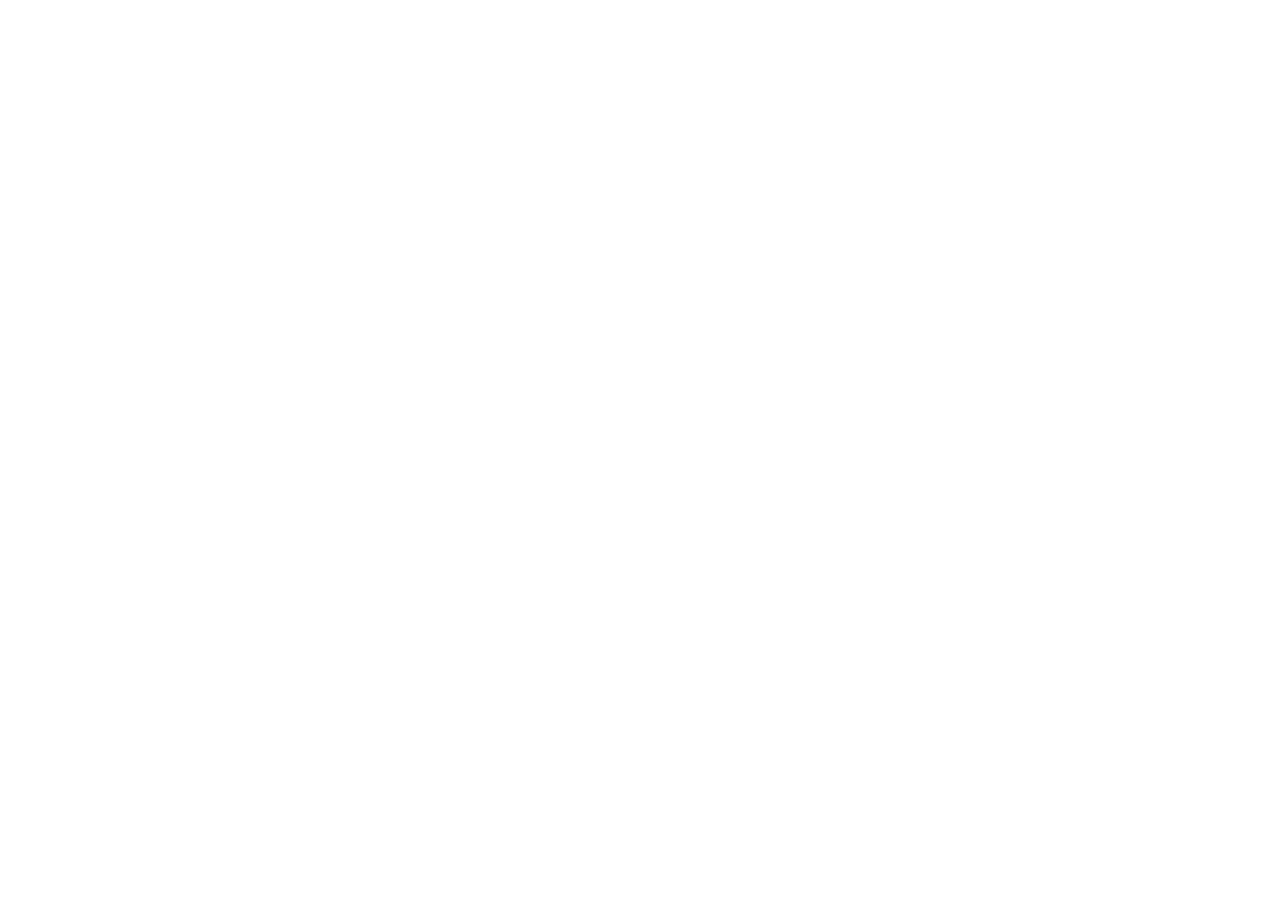
==== login.html @ 5ceb6f79 "init project" ====
<!DOCTYPE html>
<html lang="en">

<head>
    <meta charset="UTF-8">
    <meta name="viewport" content="width=device-width, initial-scale=1.0">
    <title>Document</title>
</head>

<body>

</body>

</html>
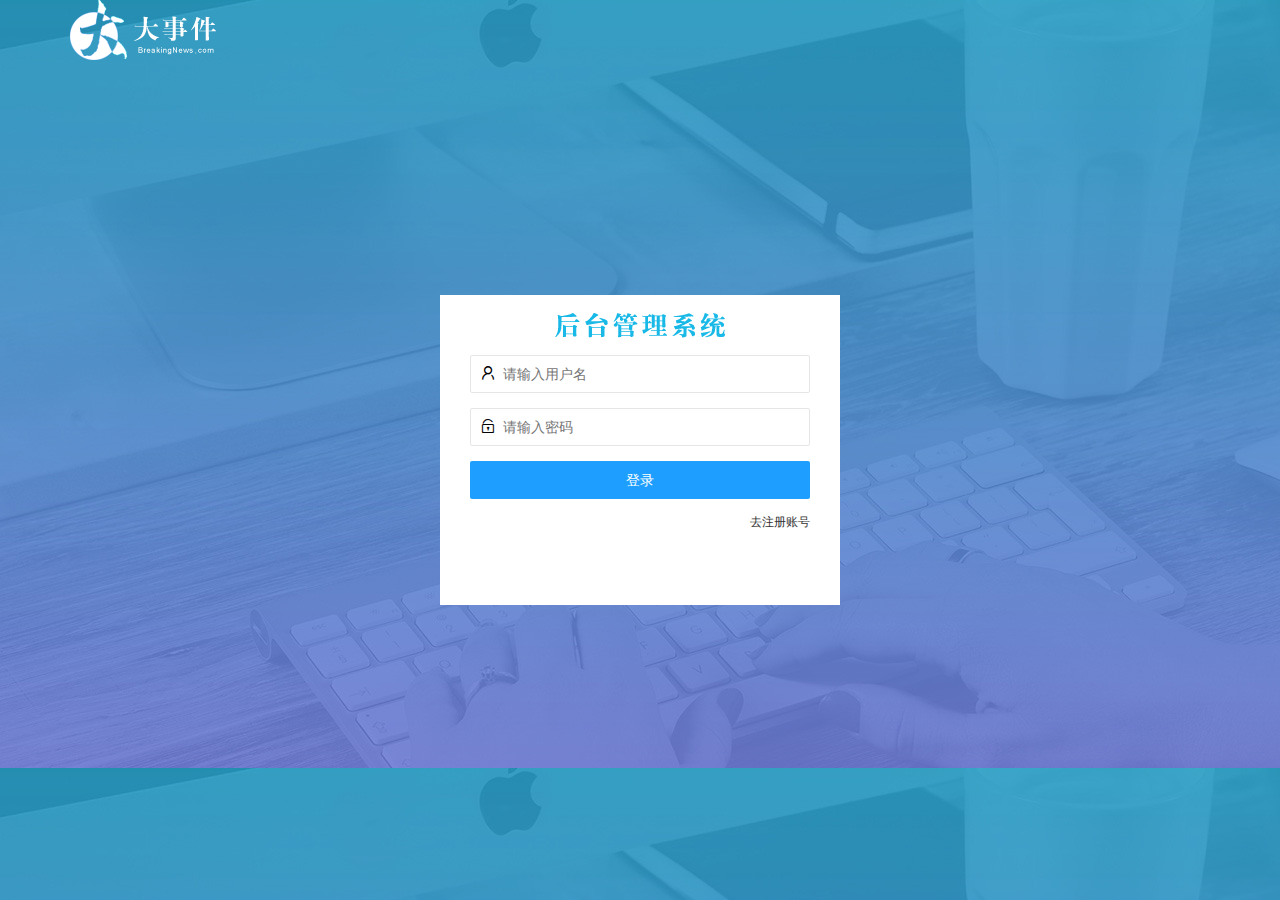
==== commit b995222f: "注册功能完成" ====
--- a/login.html
+++ b/login.html
@@ -4,11 +4,83 @@
 <head>
     <meta charset="UTF-8">
     <meta name="viewport" content="width=device-width, initial-scale=1.0">
-    <title>Document</title>
+    <title>大事件登录/注册页面</title>
+    <link rel="stylesheet" href="/assets/lib/layui/css/layui.css">
+    <link rel="stylesheet" href="/assets/css/login.css">
 </head>
 
 <body>
+    <!-- 头部 logo 区域 -->
+    <div class="layui-main">
+        <img src="/assets/images/logo.png" alt="">
+    </div>
 
+    <!-- 登录/注册 区域 -->
+    <div class="loginAndRegBox">
+        <!-- 1.顶部标题 -->
+        <div class="title-box"></div>
+        <!-- 2.登录区域 -->
+        <div class="login-box">
+            <!-- 登录表单 -->
+            <form class="layui-form" action="">
+                <!-- 2.1 用户 -->
+                <div class="layui-form-item">
+                    <i class="layui-icon layui-icon-username"></i>
+                    <input type="text" name="username" required lay-verify="required" placeholder="请输入用户名" autocomplete="off" class="layui-input">
+                </div>
+                <!-- 2.2 密码 -->
+                <div class="layui-form-item">
+                    <i class="layui-icon layui-icon-password"></i>
+                    <input type="text" name="password" required lay-verify="required|pwd" placeholder="请输入密码" autocomplete="off" class="layui-input">
+                </div>
+                <!-- 2.3 登录按钮 -->
+                <div class="layui-form-item">
+                    <!-- lay-submit属性必须存在, button默认type属性就是 submit属性 -->
+                    <button class="layui-btn layui-btn-fluid layui-btn-normal" lay-submit>登录</button>
+                </div>
+                <!-- 2.4 切换链接 -->
+                <div class="layui-form-item links">
+                    <a href="javascript:;" id="link_reg">去注册账号</a>
+                </div>
+            </form>
+        </div>
+        <!-- 3.注册区域 -->
+        <div class="reg-box" style="display: none;">
+            <!-- 注册表单 -->
+            <form class="layui-form" id="form_reg">
+                <!-- 2.1 用户 -->
+                <div class="layui-form-item">
+                    <i class="layui-icon layui-icon-username"></i>
+                    <input type="text" name="username" required lay-verify="required" placeholder="请输入用户名" autocomplete="off" class="layui-input">
+                </div>
+                <!-- 2.2 密码 -->
+                <div class="layui-form-item">
+                    <i class="layui-icon layui-icon-password"></i>
+                    <input type="text" name="password" required lay-verify="required|pwd" placeholder="请输入密码" autocomplete="off" class="layui-input">
+                </div>
+                <!-- 2.3 确认密码 -->
+                <div class="layui-form-item">
+                    <i class="layui-icon layui-icon-password"></i>
+                    <input type="text" name="repassword" required lay-verify="required|pwd|repwd" placeholder="再次确认密码" autocomplete="off" class="layui-input">
+                </div>
+                <!-- 2.4 注册按钮 -->
+                <div class="layui-form-item">
+                    <!-- lay-submit属性必须存在, button默认type属性就是 submit属性 -->
+                    <button class="layui-btn layui-btn-fluid layui-btn-normal" lay-submit>注册</button>
+                </div>
+                <!-- 2.4 切换链接 -->
+                <div class="layui-form-item links">
+                    <a href="javascript:;" id="link_login">去登录账号</a>
+                </div>
+            </form>
+        </div>
+    </div>
+    <!-- 引入layui.all 文件-->
+    <script src="/assets/lib/layui/layui.all.js"></script>
+    <!-- 引入jquery文件 -->
+    <script src="/assets/lib/jquery.js"></script>
+    <!-- 引入自己的js文件 -->
+    <script src="/assets/js/login.js"></script>
 </body>
 
 </html>--- a/assets/lib/layui/css/layui.css
+++ b/assets/lib/layui/css/layui.css
@@ -0,0 +1,2 @@
+/** layui-v2.5.5 MIT License By https://www.layui.com */
+ .layui-inline,img{display:inline-block;vertical-align:middle}h1,h2,h3,h4,h5,h6{font-weight:400}.layui-edge,.layui-header,.layui-inline,.layui-main{position:relative}.layui-body,.layui-edge,.layui-elip{overflow:hidden}.layui-btn,.layui-edge,.layui-inline,img{vertical-align:middle}.layui-btn,.layui-disabled,.layui-icon,.layui-unselect{-moz-user-select:none;-webkit-user-select:none;-ms-user-select:none}.layui-elip,.layui-form-checkbox span,.layui-form-pane .layui-form-label{text-overflow:ellipsis;white-space:nowrap}.layui-breadcrumb,.layui-tree-btnGroup{visibility:hidden}blockquote,body,button,dd,div,dl,dt,form,h1,h2,h3,h4,h5,h6,input,li,ol,p,pre,td,textarea,th,ul{margin:0;padding:0;-webkit-tap-highlight-color:rgba(0,0,0,0)}a:active,a:hover{outline:0}img{border:none}li{list-style:none}table{border-collapse:collapse;border-spacing:0}h4,h5,h6{font-size:100%}button,input,optgroup,option,select,textarea{font-family:inherit;font-size:inherit;font-style:inherit;font-weight:inherit;outline:0}pre{white-space:pre-wrap;white-space:-moz-pre-wrap;white-space:-pre-wrap;white-space:-o-pre-wrap;word-wrap:break-word}body{line-height:24px;font:14px Helvetica Neue,Helvetica,PingFang SC,Tahoma,Arial,sans-serif}hr{height:1px;margin:10px 0;border:0;clear:both}a{color:#333;text-decoration:none}a:hover{color:#777}a cite{font-style:normal;*cursor:pointer}.layui-border-box,.layui-border-box *{box-sizing:border-box}.layui-box,.layui-box *{box-sizing:content-box}.layui-clear{clear:both;*zoom:1}.layui-clear:after{content:'\20';clear:both;*zoom:1;display:block;height:0}.layui-inline{*display:inline;*zoom:1}.layui-edge{display:inline-block;width:0;height:0;border-width:6px;border-style:dashed;border-color:transparent}.layui-edge-top{top:-4px;border-bottom-color:#999;border-bottom-style:solid}.layui-edge-right{border-left-color:#999;border-left-style:solid}.layui-edge-bottom{top:2px;border-top-color:#999;border-top-style:solid}.layui-edge-left{border-right-color:#999;border-right-style:solid}.layui-disabled,.layui-disabled:hover{color:#d2d2d2!important;cursor:not-allowed!important}.layui-circle{border-radius:100%}.layui-show{display:block!important}.layui-hide{display:none!important}@font-face{font-family:layui-icon;src:url(../font/iconfont.eot?v=250);src:url(../font/iconfont.eot?v=250#iefix) format('embedded-opentype'),url(../font/iconfont.woff2?v=250) format('woff2'),url(../font/iconfont.woff?v=250) format('woff'),url(../font/iconfont.ttf?v=250) format('truetype'),url(../font/iconfont.svg?v=250#layui-icon) format('svg')}.layui-icon{font-family:layui-icon!important;font-size:16px;font-style:normal;-webkit-font-smoothing:antialiased;-moz-osx-font-smoothing:grayscale}.layui-icon-reply-fill:before{content:"\e611"}.layui-icon-set-fill:before{content:"\e614"}.layui-icon-menu-fill:before{content:"\e60f"}.layui-icon-search:before{content:"\e615"}.layui-icon-share:before{content:"\e641"}.layui-icon-set-sm:before{content:"\e620"}.layui-icon-engine:before{content:"\e628"}.layui-icon-close:before{content:"\1006"}.layui-icon-close-fill:before{content:"\1007"}.layui-icon-chart-screen:before{content:"\e629"}.layui-icon-star:before{content:"\e600"}.layui-icon-circle-dot:before{content:"\e617"}.layui-icon-chat:before{content:"\e606"}.layui-icon-release:before{content:"\e609"}.layui-icon-list:before{content:"\e60a"}.layui-icon-chart:before{content:"\e62c"}.layui-icon-ok-circle:before{content:"\1005"}.layui-icon-layim-theme:before{content:"\e61b"}.layui-icon-table:before{content:"\e62d"}.layui-icon-right:before{content:"\e602"}.layui-icon-left:before{content:"\e603"}.layui-icon-cart-simple:before{content:"\e698"}.layui-icon-face-cry:before{content:"\e69c"}.layui-icon-face-smile:before{content:"\e6af"}.layui-icon-survey:before{content:"\e6b2"}.layui-icon-tree:before{content:"\e62e"}.layui-icon-upload-circle:before{content:"\e62f"}.layui-icon-add-circle:before{content:"\e61f"}.layui-icon-download-circle:before{content:"\e601"}.layui-icon-templeate-1:before{content:"\e630"}.layui-icon-util:before{content:"\e631"}.layui-icon-face-surprised:before{content:"\e664"}.layui-icon-edit:before{content:"\e642"}.layui-icon-speaker:before{content:"\e645"}.layui-icon-down:before{content:"\e61a"}.layui-icon-file:before{content:"\e621"}.layui-icon-layouts:before{content:"\e632"}.layui-icon-rate-half:before{content:"\e6c9"}.layui-icon-add-circle-fine:before{content:"\e608"}.layui-icon-prev-circle:before{content:"\e633"}.layui-icon-read:before{content:"\e705"}.layui-icon-404:before{content:"\e61c"}.layui-icon-carousel:before{content:"\e634"}.layui-icon-help:before{content:"\e607"}.layui-icon-code-circle:before{content:"\e635"}.layui-icon-water:before{content:"\e636"}.layui-icon-username:before{content:"\e66f"}.layui-icon-find-fill:before{content:"\e670"}.layui-icon-about:before{content:"\e60b"}.layui-icon-location:before{content:"\e715"}.layui-icon-up:before{content:"\e619"}.layui-icon-pause:before{content:"\e651"}.layui-icon-date:before{content:"\e637"}.layui-icon-layim-uploadfile:before{content:"\e61d"}.layui-icon-delete:before{content:"\e640"}.layui-icon-play:before{content:"\e652"}.layui-icon-top:before{content:"\e604"}.layui-icon-friends:before{content:"\e612"}.layui-icon-refresh-3:before{content:"\e9aa"}.layui-icon-ok:before{content:"\e605"}.layui-icon-layer:before{content:"\e638"}.layui-icon-face-smile-fine:before{content:"\e60c"}.layui-icon-dollar:before{content:"\e659"}.layui-icon-group:before{content:"\e613"}.layui-icon-layim-download:before{content:"\e61e"}.layui-icon-picture-fine:before{content:"\e60d"}.layui-icon-link:before{content:"\e64c"}.layui-icon-diamond:before{content:"\e735"}.layui-icon-log:before{content:"\e60e"}.layui-icon-rate-solid:before{content:"\e67a"}.layui-icon-fonts-del:before{content:"\e64f"}.layui-icon-unlink:before{content:"\e64d"}.layui-icon-fonts-clear:before{content:"\e639"}.layui-icon-triangle-r:before{content:"\e623"}.layui-icon-circle:before{content:"\e63f"}.layui-icon-radio:before{content:"\e643"}.layui-icon-align-center:before{content:"\e647"}.layui-icon-align-right:before{content:"\e648"}.layui-icon-align-left:before{content:"\e649"}.layui-icon-loading-1:before{content:"\e63e"}.layui-icon-return:before{content:"\e65c"}.layui-icon-fonts-strong:before{content:"\e62b"}.layui-icon-upload:before{content:"\e67c"}.layui-icon-dialogue:before{content:"\e63a"}.layui-icon-video:before{content:"\e6ed"}.layui-icon-headset:before{content:"\e6fc"}.layui-icon-cellphone-fine:before{content:"\e63b"}.layui-icon-add-1:before{content:"\e654"}.layui-icon-face-smile-b:before{content:"\e650"}.layui-icon-fonts-html:before{content:"\e64b"}.layui-icon-form:before{content:"\e63c"}.layui-icon-cart:before{content:"\e657"}.layui-icon-camera-fill:before{content:"\e65d"}.layui-icon-tabs:before{content:"\e62a"}.layui-icon-fonts-code:before{content:"\e64e"}.layui-icon-fire:before{content:"\e756"}.layui-icon-set:before{content:"\e716"}.layui-icon-fonts-u:before{content:"\e646"}.layui-icon-triangle-d:before{content:"\e625"}.layui-icon-tips:before{content:"\e702"}.layui-icon-picture:before{content:"\e64a"}.layui-icon-more-vertical:before{content:"\e671"}.layui-icon-flag:before{content:"\e66c"}.layui-icon-loading:before{content:"\e63d"}.layui-icon-fonts-i:before{content:"\e644"}.layui-icon-refresh-1:before{content:"\e666"}.layui-icon-rmb:before{content:"\e65e"}.layui-icon-home:before{content:"\e68e"}.layui-icon-user:before{content:"\e770"}.layui-icon-notice:before{content:"\e667"}.layui-icon-login-weibo:before{content:"\e675"}.layui-icon-voice:before{content:"\e688"}.layui-icon-upload-drag:before{content:"\e681"}.layui-icon-login-qq:before{content:"\e676"}.layui-icon-snowflake:before{content:"\e6b1"}.layui-icon-file-b:before{content:"\e655"}.layui-icon-template:before{content:"\e663"}.layui-icon-auz:before{content:"\e672"}.layui-icon-console:before{content:"\e665"}.layui-icon-app:before{content:"\e653"}.layui-icon-prev:before{content:"\e65a"}.layui-icon-website:before{content:"\e7ae"}.layui-icon-next:before{content:"\e65b"}.layui-icon-component:before{content:"\e857"}.layui-icon-more:before{content:"\e65f"}.layui-icon-login-wechat:before{content:"\e677"}.layui-icon-shrink-right:before{content:"\e668"}.layui-icon-spread-left:before{content:"\e66b"}.layui-icon-camera:before{content:"\e660"}.layui-icon-note:before{content:"\e66e"}.layui-icon-refresh:before{content:"\e669"}.layui-icon-female:before{content:"\e661"}.layui-icon-male:before{content:"\e662"}.layui-icon-password:before{content:"\e673"}.layui-icon-senior:before{content:"\e674"}.layui-icon-theme:before{content:"\e66a"}.layui-icon-tread:before{content:"\e6c5"}.layui-icon-praise:before{content:"\e6c6"}.layui-icon-star-fill:before{content:"\e658"}.layui-icon-rate:before{content:"\e67b"}.layui-icon-template-1:before{content:"\e656"}.layui-icon-vercode:before{content:"\e679"}.layui-icon-cellphone:before{content:"\e678"}.layui-icon-screen-full:before{content:"\e622"}.layui-icon-screen-restore:before{content:"\e758"}.layui-icon-cols:before{content:"\e610"}.layui-icon-export:before{content:"\e67d"}.layui-icon-print:before{content:"\e66d"}.layui-icon-slider:before{content:"\e714"}.layui-icon-addition:before{content:"\e624"}.layui-icon-subtraction:before{content:"\e67e"}.layui-icon-service:before{content:"\e626"}.layui-icon-transfer:before{content:"\e691"}.layui-main{width:1140px;margin:0 auto}.layui-header{z-index:1000;height:60px}.layui-header a:hover{transition:all .5s;-webkit-transition:all .5s}.layui-side{position:fixed;left:0;top:0;bottom:0;z-index:999;width:200px;overflow-x:hidden}.layui-side-scroll{position:relative;width:220px;height:100%;overflow-x:hidden}.layui-body{position:absolute;left:200px;right:0;top:0;bottom:0;z-index:998;width:auto;overflow-y:auto;box-sizing:border-box}.layui-layout-body{overflow:hidden}.layui-layout-admin .layui-header{background-color:#23262E}.layui-layout-admin .layui-side{top:60px;width:200px;overflow-x:hidden}.layui-layout-admin .layui-body{position:fixed;top:60px;bottom:44px}.layui-layout-admin .layui-main{width:auto;margin:0 15px}.layui-layout-admin .layui-footer{position:fixed;left:200px;right:0;bottom:0;height:44px;line-height:44px;padding:0 15px;background-color:#eee}.layui-layout-admin .layui-logo{position:absolute;left:0;top:0;width:200px;height:100%;line-height:60px;text-align:center;color:#009688;font-size:16px}.layui-layout-admin .layui-header .layui-nav{background:0 0}.layui-layout-left{position:absolute!important;left:200px;top:0}.layui-layout-right{position:absolute!important;right:0;top:0}.layui-container{position:relative;margin:0 auto;padding:0 15px;box-sizing:border-box}.layui-fluid{position:relative;margin:0 auto;padding:0 15px}.layui-row:after,.layui-row:before{content:'';display:block;clear:both}.layui-col-lg1,.layui-col-lg10,.layui-col-lg11,.layui-col-lg12,.layui-col-lg2,.layui-col-lg3,.layui-col-lg4,.layui-col-lg5,.layui-col-lg6,.layui-col-lg7,.layui-col-lg8,.layui-col-lg9,.layui-col-md1,.layui-col-md10,.layui-col-md11,.layui-col-md12,.layui-col-md2,.layui-col-md3,.layui-col-md4,.layui-col-md5,.layui-col-md6,.layui-col-md7,.layui-col-md8,.layui-col-md9,.layui-col-sm1,.layui-col-sm10,.layui-col-sm11,.layui-col-sm12,.layui-col-sm2,.layui-col-sm3,.layui-col-sm4,.layui-col-sm5,.layui-col-sm6,.layui-col-sm7,.layui-col-sm8,.layui-col-sm9,.layui-col-xs1,.layui-col-xs10,.layui-col-xs11,.layui-col-xs12,.layui-col-xs2,.layui-col-xs3,.layui-col-xs4,.layui-col-xs5,.layui-col-xs6,.layui-col-xs7,.layui-col-xs8,.layui-col-xs9{position:relative;display:block;box-sizing:border-box}.layui-col-xs1,.layui-col-xs10,.layui-col-xs11,.layui-col-xs12,.layui-col-xs2,.layui-col-xs3,.layui-col-xs4,.layui-col-xs5,.layui-col-xs6,.layui-col-xs7,.layui-col-xs8,.layui-col-xs9{float:left}.layui-col-xs1{width:8.33333333%}.layui-col-xs2{width:16.66666667%}.layui-col-xs3{width:25%}.layui-col-xs4{width:33.33333333%}.layui-col-xs5{width:41.66666667%}.layui-col-xs6{width:50%}.layui-col-xs7{width:58.33333333%}.layui-col-xs8{width:66.66666667%}.layui-col-xs9{width:75%}.layui-col-xs10{width:83.33333333%}.layui-col-xs11{width:91.66666667%}.layui-col-xs12{width:100%}.layui-col-xs-offset1{margin-left:8.33333333%}.layui-col-xs-offset2{margin-left:16.66666667%}.layui-col-xs-offset3{margin-left:25%}.layui-col-xs-offset4{margin-left:33.33333333%}.layui-col-xs-offset5{margin-left:41.66666667%}.layui-col-xs-offset6{margin-left:50%}.layui-col-xs-offset7{margin-left:58.33333333%}.layui-col-xs-offset8{margin-left:66.66666667%}.layui-col-xs-offset9{margin-left:75%}.layui-col-xs-offset10{margin-left:83.33333333%}.layui-col-xs-offset11{margin-left:91.66666667%}.layui-col-xs-offset12{margin-left:100%}@media screen and (max-width:768px){.layui-hide-xs{display:none!important}.layui-show-xs-block{display:block!important}.layui-show-xs-inline{display:inline!important}.layui-show-xs-inline-block{display:inline-block!important}}@media screen and (min-width:768px){.layui-container{width:750px}.layui-hide-sm{display:none!important}.layui-show-sm-block{display:block!important}.layui-show-sm-inline{display:inline!important}.layui-show-sm-inline-block{display:inline-block!important}.layui-col-sm1,.layui-col-sm10,.layui-col-sm11,.layui-col-sm12,.layui-col-sm2,.layui-col-sm3,.layui-col-sm4,.layui-col-sm5,.layui-col-sm6,.layui-col-sm7,.layui-col-sm8,.layui-col-sm9{float:left}.layui-col-sm1{width:8.33333333%}.layui-col-sm2{width:16.66666667%}.layui-col-sm3{width:25%}.layui-col-sm4{width:33.33333333%}.layui-col-sm5{width:41.66666667%}.layui-col-sm6{width:50%}.layui-col-sm7{width:58.33333333%}.layui-col-sm8{width:66.66666667%}.layui-col-sm9{width:75%}.layui-col-sm10{width:83.33333333%}.layui-col-sm11{width:91.66666667%}.layui-col-sm12{width:100%}.layui-col-sm-offset1{margin-left:8.33333333%}.layui-col-sm-offset2{margin-left:16.66666667%}.layui-col-sm-offset3{margin-left:25%}.layui-col-sm-offset4{margin-left:33.33333333%}.layui-col-sm-offset5{margin-left:41.66666667%}.layui-col-sm-offset6{margin-left:50%}.layui-col-sm-offset7{margin-left:58.33333333%}.layui-col-sm-offset8{margin-left:66.66666667%}.layui-col-sm-offset9{margin-left:75%}.layui-col-sm-offset10{margin-left:83.33333333%}.layui-col-sm-offset11{margin-left:91.66666667%}.layui-col-sm-offset12{margin-left:100%}}@media screen and (min-width:992px){.layui-container{width:970px}.layui-hide-md{display:none!important}.layui-show-md-block{display:block!important}.layui-show-md-inline{display:inline!important}.layui-show-md-inline-block{display:inline-block!important}.layui-col-md1,.layui-col-md10,.layui-col-md11,.layui-col-md12,.layui-col-md2,.layui-col-md3,.layui-col-md4,.layui-col-md5,.layui-col-md6,.layui-col-md7,.layui-col-md8,.layui-col-md9{float:left}.layui-col-md1{width:8.33333333%}.layui-col-md2{width:16.66666667%}.layui-col-md3{width:25%}.layui-col-md4{width:33.33333333%}.layui-col-md5{width:41.66666667%}.layui-col-md6{width:50%}.layui-col-md7{width:58.33333333%}.layui-col-md8{width:66.66666667%}.layui-col-md9{width:75%}.layui-col-md10{width:83.33333333%}.layui-col-md11{width:91.66666667%}.layui-col-md12{width:100%}.layui-col-md-offset1{margin-left:8.33333333%}.layui-col-md-offset2{margin-left:16.66666667%}.layui-col-md-offset3{margin-left:25%}.layui-col-md-offset4{margin-left:33.33333333%}.layui-col-md-offset5{margin-left:41.66666667%}.layui-col-md-offset6{margin-left:50%}.layui-col-md-offset7{margin-left:58.33333333%}.layui-col-md-offset8{margin-left:66.66666667%}.layui-col-md-offset9{margin-left:75%}.layui-col-md-offset10{margin-left:83.33333333%}.layui-col-md-offset11{margin-left:91.66666667%}.layui-col-md-offset12{margin-left:100%}}@media screen and (min-width:1200px){.layui-container{width:1170px}.layui-hide-lg{display:none!important}.layui-show-lg-block{display:block!important}.layui-show-lg-inline{display:inline!important}.layui-show-lg-inline-block{display:inline-block!important}.layui-col-lg1,.layui-col-lg10,.layui-col-lg11,.layui-col-lg12,.layui-col-lg2,.layui-col-lg3,.layui-col-lg4,.layui-col-lg5,.layui-col-lg6,.layui-col-lg7,.layui-col-lg8,.layui-col-lg9{float:left}.layui-col-lg1{width:8.33333333%}.layui-col-lg2{width:16.66666667%}.layui-col-lg3{width:25%}.layui-col-lg4{width:33.33333333%}.layui-col-lg5{width:41.66666667%}.layui-col-lg6{width:50%}.layui-col-lg7{width:58.33333333%}.layui-col-lg8{width:66.66666667%}.layui-col-lg9{width:75%}.layui-col-lg10{width:83.33333333%}.layui-col-lg11{width:91.66666667%}.layui-col-lg12{width:100%}.layui-col-lg-offset1{margin-left:8.33333333%}.layui-col-lg-offset2{margin-left:16.66666667%}.layui-col-lg-offset3{margin-left:25%}.layui-col-lg-offset4{margin-left:33.33333333%}.layui-col-lg-offset5{margin-left:41.66666667%}.layui-col-lg-offset6{margin-left:50%}.layui-col-lg-offset7{margin-left:58.33333333%}.layui-col-lg-offset8{margin-left:66.66666667%}.layui-col-lg-offset9{margin-left:75%}.layui-col-lg-offset10{margin-left:83.33333333%}.layui-col-lg-offset11{margin-left:91.66666667%}.layui-col-lg-offset12{margin-left:100%}}.layui-col-space1{margin:-.5px}.layui-col-space1>*{padding:.5px}.layui-col-space3{margin:-1.5px}.layui-col-space3>*{padding:1.5px}.layui-col-space5{margin:-2.5px}.layui-col-space5>*{padding:2.5px}.layui-col-space8{margin:-3.5px}.layui-col-space8>*{padding:3.5px}.layui-col-space10{margin:-5px}.layui-col-space10>*{padding:5px}.layui-col-space12{margin:-6px}.layui-col-space12>*{padding:6px}.layui-col-space15{margin:-7.5px}.layui-col-space15>*{padding:7.5px}.layui-col-space18{margin:-9px}.layui-col-space18>*{padding:9px}.layui-col-space20{margin:-10px}.layui-col-space20>*{padding:10px}.layui-col-space22{margin:-11px}.layui-col-space22>*{padding:11px}.layui-col-space25{margin:-12.5px}.layui-col-space25>*{padding:12.5px}.layui-col-space30{margin:-15px}.layui-col-space30>*{padding:15px}.layui-btn,.layui-input,.layui-select,.layui-textarea,.layui-upload-button{outline:0;-webkit-appearance:none;transition:all .3s;-webkit-transition:all .3s;box-sizing:border-box}.layui-elem-quote{margin-bottom:10px;padding:15px;line-height:22px;border-left:5px solid #009688;border-radius:0 2px 2px 0;background-color:#f2f2f2}.layui-quote-nm{border-style:solid;border-width:1px 1px 1px 5px;background:0 0}.layui-elem-field{margin-bottom:10px;padding:0;border-width:1px;border-style:solid}.layui-elem-field legend{margin-left:20px;padding:0 10px;font-size:20px;font-weight:300}.layui-field-title{margin:10px 0 20px;border-width:1px 0 0}.layui-field-box{padding:10px 15px}.layui-field-title .layui-field-box{padding:10px 0}.layui-progress{position:relative;height:6px;border-radius:20px;background-color:#e2e2e2}.layui-progress-bar{position:absolute;left:0;top:0;width:0;max-width:100%;height:6px;border-radius:20px;text-align:right;background-color:#5FB878;transition:all .3s;-webkit-transition:all .3s}.layui-progress-big,.layui-progress-big .layui-progress-bar{height:18px;line-height:18px}.layui-progress-text{position:relative;top:-20px;line-height:18px;font-size:12px;color:#666}.layui-progress-big .layui-progress-text{position:static;padding:0 10px;color:#fff}.layui-collapse{border-width:1px;border-style:solid;border-radius:2px}.layui-colla-content,.layui-colla-item{border-top-width:1px;border-top-style:solid}.layui-colla-item:first-child{border-top:none}.layui-colla-title{position:relative;height:42px;line-height:42px;padding:0 15px 0 35px;color:#333;background-color:#f2f2f2;cursor:pointer;font-size:14px;overflow:hidden}.layui-colla-content{display:none;padding:10px 15px;line-height:22px;color:#666}.layui-colla-icon{position:absolute;left:15px;top:0;font-size:14px}.layui-card{margin-bottom:15px;border-radius:2px;background-color:#fff;box-shadow:0 1px 2px 0 rgba(0,0,0,.05)}.layui-card:last-child{margin-bottom:0}.layui-card-header{position:relative;height:42px;line-height:42px;padding:0 15px;border-bottom:1px solid #f6f6f6;color:#333;border-radius:2px 2px 0 0;font-size:14px}.layui-bg-black,.layui-bg-blue,.layui-bg-cyan,.layui-bg-green,.layui-bg-orange,.layui-bg-red{color:#fff!important}.layui-card-body{position:relative;padding:10px 15px;line-height:24px}.layui-card-body[pad15]{padding:15px}.layui-card-body[pad20]{padding:20px}.layui-card-body .layui-table{margin:5px 0}.layui-card .layui-tab{margin:0}.layui-panel-window{position:relative;padding:15px;border-radius:0;border-top:5px solid #E6E6E6;background-color:#fff}.layui-auxiliar-moving{position:fixed;left:0;right:0;top:0;bottom:0;width:100%;height:100%;background:0 0;z-index:9999999999}.layui-form-label,.layui-form-mid,.layui-form-select,.layui-input-block,.layui-input-inline,.layui-textarea{position:relative}.layui-bg-red{background-color:#FF5722!important}.layui-bg-orange{background-color:#FFB800!important}.layui-bg-green{background-color:#009688!important}.layui-bg-cyan{background-color:#2F4056!important}.layui-bg-blue{background-color:#1E9FFF!important}.layui-bg-black{background-color:#393D49!important}.layui-bg-gray{background-color:#eee!important;color:#666!important}.layui-badge-rim,.layui-colla-content,.layui-colla-item,.layui-collapse,.layui-elem-field,.layui-form-pane .layui-form-item[pane],.layui-form-pane .layui-form-label,.layui-input,.layui-layedit,.layui-layedit-tool,.layui-quote-nm,.layui-select,.layui-tab-bar,.layui-tab-card,.layui-tab-title,.layui-tab-title .layui-this:after,.layui-textarea{border-color:#e6e6e6}.layui-timeline-item:before,hr{background-color:#e6e6e6}.layui-text{line-height:22px;font-size:14px;color:#666}.layui-text h1,.layui-text h2,.layui-text h3{font-weight:500;color:#333}.layui-text h1{font-size:30px}.layui-text h2{font-size:24px}.layui-text h3{font-size:18px}.layui-text a:not(.layui-btn){color:#01AAED}.layui-text a:not(.layui-btn):hover{text-decoration:underline}.layui-text ul{padding:5px 0 5px 15px}.layui-text ul li{margin-top:5px;list-style-type:disc}.layui-text em,.layui-word-aux{color:#999!important;padding:0 5px!important}.layui-btn{display:inline-block;height:38px;line-height:38px;padding:0 18px;background-color:#009688;color:#fff;white-space:nowrap;text-align:center;font-size:14px;border:none;border-radius:2px;cursor:pointer}.layui-btn:hover{opacity:.8;filter:alpha(opacity=80);color:#fff}.layui-btn:active{opacity:1;filter:alpha(opacity=100)}.layui-btn+.layui-btn{margin-left:10px}.layui-btn-container{font-size:0}.layui-btn-container .layui-btn{margin-right:10px;margin-bottom:10px}.layui-btn-container .layui-btn+.layui-btn{margin-left:0}.layui-table .layui-btn-container .layui-btn{margin-bottom:9px}.layui-btn-radius{border-radius:100px}.layui-btn .layui-icon{margin-right:3px;font-size:18px;vertical-align:bottom;vertical-align:middle\9}.layui-btn-primary{border:1px solid #C9C9C9;background-color:#fff;color:#555}.layui-btn-primary:hover{border-color:#009688;color:#333}.layui-btn-normal{background-color:#1E9FFF}.layui-btn-warm{background-color:#FFB800}.layui-btn-danger{background-color:#FF5722}.layui-btn-checked{background-color:#5FB878}.layui-btn-disabled,.layui-btn-disabled:active,.layui-btn-disabled:hover{border:1px solid #e6e6e6;background-color:#FBFBFB;color:#C9C9C9;cursor:not-allowed;opacity:1}.layui-btn-lg{height:44px;line-height:44px;padding:0 25px;font-size:16px}.layui-btn-sm{height:30px;line-height:30px;padding:0 10px;font-size:12px}.layui-btn-sm i{font-size:16px!important}.layui-btn-xs{height:22px;line-height:22px;padding:0 5px;font-size:12px}.layui-btn-xs i{font-size:14px!important}.layui-btn-group{display:inline-block;vertical-align:middle;font-size:0}.layui-btn-group .layui-btn{margin-left:0!important;margin-right:0!important;border-left:1px solid rgba(255,255,255,.5);border-radius:0}.layui-btn-group .layui-btn-primary{border-left:none}.layui-btn-group .layui-btn-primary:hover{border-color:#C9C9C9;color:#009688}.layui-btn-group .layui-btn:first-child{border-left:none;border-radius:2px 0 0 2px}.layui-btn-group .layui-btn-primary:first-child{border-left:1px solid #c9c9c9}.layui-btn-group .layui-btn:last-child{border-radius:0 2px 2px 0}.layui-btn-group .layui-btn+.layui-btn{margin-left:0}.layui-btn-group+.layui-btn-group{margin-left:10px}.layui-btn-fluid{width:100%}.layui-input,.layui-select,.layui-textarea{height:38px;line-height:1.3;line-height:38px\9;border-width:1px;border-style:solid;background-color:#fff;border-radius:2px}.layui-input::-webkit-input-placeholder,.layui-select::-webkit-input-placeholder,.layui-textarea::-webkit-input-placeholder{line-height:1.3}.layui-input,.layui-textarea{display:block;width:100%;padding-left:10px}.layui-input:hover,.layui-textarea:hover{border-color:#D2D2D2!important}.layui-input:focus,.layui-textarea:focus{border-color:#C9C9C9!important}.layui-textarea{min-height:100px;height:auto;line-height:20px;padding:6px 10px;resize:vertical}.layui-select{padding:0 10px}.layui-form input[type=checkbox],.layui-form input[type=radio],.layui-form select{display:none}.layui-form [lay-ignore]{display:initial}.layui-form-item{margin-bottom:15px;clear:both;*zoom:1}.layui-form-item:after{content:'\20';clear:both;*zoom:1;display:block;height:0}.layui-form-label{float:left;display:block;padding:9px 15px;width:80px;font-weight:400;line-height:20px;text-align:right}.layui-form-label-col{display:block;float:none;padding:9px 0;line-height:20px;text-align:left}.layui-form-item .layui-inline{margin-bottom:5px;margin-right:10px}.layui-input-block{margin-left:110px;min-height:36px}.layui-input-inline{display:inline-block;vertical-align:middle}.layui-form-item .layui-input-inline{float:left;width:190px;margin-right:10px}.layui-form-text .layui-input-inline{width:auto}.layui-form-mid{float:left;display:block;padding:9px 0!important;line-height:20px;margin-right:10px}.layui-form-danger+.layui-form-select .layui-input,.layui-form-danger:focus{border-color:#FF5722!important}.layui-form-select .layui-input{padding-right:30px;cursor:pointer}.layui-form-select .layui-edge{position:absolute;right:10px;top:50%;margin-top:-3px;cursor:pointer;border-width:6px;border-top-color:#c2c2c2;border-top-style:solid;transition:all .3s;-webkit-transition:all .3s}.layui-form-select dl{display:none;position:absolute;left:0;top:42px;padding:5px 0;z-index:899;min-width:100%;border:1px solid #d2d2d2;max-height:300px;overflow-y:auto;background-color:#fff;border-radius:2px;box-shadow:0 2px 4px rgba(0,0,0,.12);box-sizing:border-box}.layui-form-select dl dd,.layui-form-select dl dt{padding:0 10px;line-height:36px;white-space:nowrap;overflow:hidden;text-overflow:ellipsis}.layui-form-select dl dt{font-size:12px;color:#999}.layui-form-select dl dd{cursor:pointer}.layui-form-select dl dd:hover{background-color:#f2f2f2;-webkit-transition:.5s all;transition:.5s all}.layui-form-select .layui-select-group dd{padding-left:20px}.layui-form-select dl dd.layui-select-tips{padding-left:10px!important;color:#999}.layui-form-select dl dd.layui-this{background-color:#5FB878;color:#fff}.layui-form-checkbox,.layui-form-select dl dd.layui-disabled{background-color:#fff}.layui-form-selected dl{display:block}.layui-form-checkbox,.layui-form-checkbox *,.layui-form-switch{display:inline-block;vertical-align:middle}.layui-form-selected .layui-edge{margin-top:-9px;-webkit-transform:rotate(180deg);transform:rotate(180deg);margin-top:-3px\9}:root .layui-form-selected .layui-edge{margin-top:-9px\0/IE9}.layui-form-selectup dl{top:auto;bottom:42px}.layui-select-none{margin:5px 0;text-align:center;color:#999}.layui-select-disabled .layui-disabled{border-color:#eee!important}.layui-select-disabled .layui-edge{border-top-color:#d2d2d2}.layui-form-checkbox{position:relative;height:30px;line-height:30px;margin-right:10px;padding-right:30px;cursor:pointer;font-size:0;-webkit-transition:.1s linear;transition:.1s linear;box-sizing:border-box}.layui-form-checkbox span{padding:0 10px;height:100%;font-size:14px;border-radius:2px 0 0 2px;background-color:#d2d2d2;color:#fff;overflow:hidden}.layui-form-checkbox:hover span{background-color:#c2c2c2}.layui-form-checkbox i{position:absolute;right:0;top:0;width:30px;height:28px;border:1px solid #d2d2d2;border-left:none;border-radius:0 2px 2px 0;color:#fff;font-size:20px;text-align:center}.layui-form-checkbox:hover i{border-color:#c2c2c2;color:#c2c2c2}.layui-form-checked,.layui-form-checked:hover{border-color:#5FB878}.layui-form-checked span,.layui-form-checked:hover span{background-color:#5FB878}.layui-form-checked i,.layui-form-checked:hover i{color:#5FB878}.layui-form-item .layui-form-checkbox{margin-top:4px}.layui-form-checkbox[lay-skin=primary]{height:auto!important;line-height:normal!important;min-width:18px;min-height:18px;border:none!important;margin-right:0;padding-left:28px;padding-right:0;background:0 0}.layui-form-checkbox[lay-skin=primary] span{padding-left:0;padding-right:15px;line-height:18px;background:0 0;color:#666}.layui-form-checkbox[lay-skin=primary] i{right:auto;left:0;width:16px;height:16px;line-height:16px;border:1px solid #d2d2d2;font-size:12px;border-radius:2px;background-color:#fff;-webkit-transition:.1s linear;transition:.1s linear}.layui-form-checkbox[lay-skin=primary]:hover i{border-color:#5FB878;color:#fff}.layui-form-checked[lay-skin=primary] i{border-color:#5FB878!important;background-color:#5FB878;color:#fff}.layui-checkbox-disbaled[lay-skin=primary] span{background:0 0!important;color:#c2c2c2}.layui-checkbox-disbaled[lay-skin=primary]:hover i{border-color:#d2d2d2}.layui-form-item .layui-form-checkbox[lay-skin=primary]{margin-top:10px}.layui-form-switch{position:relative;height:22px;line-height:22px;min-width:35px;padding:0 5px;margin-top:8px;border:1px solid #d2d2d2;border-radius:20px;cursor:pointer;background-color:#fff;-webkit-transition:.1s linear;transition:.1s linear}.layui-form-switch i{position:absolute;left:5px;top:3px;width:16px;height:16px;border-radius:20px;background-color:#d2d2d2;-webkit-transition:.1s linear;transition:.1s linear}.layui-form-switch em{position:relative;top:0;width:25px;margin-left:21px;padding:0!important;text-align:center!important;color:#999!important;font-style:normal!important;font-size:12px}.layui-form-onswitch{border-color:#5FB878;background-color:#5FB878}.layui-checkbox-disbaled,.layui-checkbox-disbaled i{border-color:#e2e2e2!important}.layui-form-onswitch i{left:100%;margin-left:-21px;background-color:#fff}.layui-form-onswitch em{margin-left:5px;margin-right:21px;color:#fff!important}.layui-checkbox-disbaled span{background-color:#e2e2e2!important}.layui-checkbox-disbaled:hover i{color:#fff!important}[lay-radio]{display:none}.layui-form-radio,.layui-form-radio *{display:inline-block;vertical-align:middle}.layui-form-radio{line-height:28px;margin:6px 10px 0 0;padding-right:10px;cursor:pointer;font-size:0}.layui-form-radio *{font-size:14px}.layui-form-radio>i{margin-right:8px;font-size:22px;color:#c2c2c2}.layui-form-radio>i:hover,.layui-form-radioed>i{color:#5FB878}.layui-radio-disbaled>i{color:#e2e2e2!important}.layui-form-pane .layui-form-label{width:110px;padding:8px 15px;height:38px;line-height:20px;border-width:1px;border-style:solid;border-radius:2px 0 0 2px;text-align:center;background-color:#FBFBFB;overflow:hidden;box-sizing:border-box}.layui-form-pane .layui-input-inline{margin-left:-1px}.layui-form-pane .layui-input-block{margin-left:110px;left:-1px}.layui-form-pane .layui-input{border-radius:0 2px 2px 0}.layui-form-pane .layui-form-text .layui-form-label{float:none;width:100%;border-radius:2px;box-sizing:border-box;text-align:left}.layui-form-pane .layui-form-text .layui-input-inline{display:block;margin:0;top:-1px;clear:both}.layui-form-pane .layui-form-text .layui-input-block{margin:0;left:0;top:-1px}.layui-form-pane .layui-form-text .layui-textarea{min-height:100px;border-radius:0 0 2px 2px}.layui-form-pane .layui-form-checkbox{margin:4px 0 4px 10px}.layui-form-pane .layui-form-radio,.layui-form-pane .layui-form-switch{margin-top:6px;margin-left:10px}.layui-form-pane .layui-form-item[pane]{position:relative;border-width:1px;border-style:solid}.layui-form-pane .layui-form-item[pane] .layui-form-label{position:absolute;left:0;top:0;height:100%;border-width:0 1px 0 0}.layui-form-pane .layui-form-item[pane] .layui-input-inline{margin-left:110px}@media screen and (max-width:450px){.layui-form-item .layui-form-label{text-overflow:ellipsis;overflow:hidden;white-space:nowrap}.layui-form-item .layui-inline{display:block;margin-right:0;margin-bottom:20px;clear:both}.layui-form-item .layui-inline:after{content:'\20';clear:both;display:block;height:0}.layui-form-item .layui-input-inline{display:block;float:none;left:-3px;width:auto;margin:0 0 10px 112px}.layui-form-item .layui-input-inline+.layui-form-mid{margin-left:110px;top:-5px;padding:0}.layui-form-item .layui-form-checkbox{margin-right:5px;margin-bottom:5px}}.layui-layedit{border-width:1px;border-style:solid;border-radius:2px}.layui-layedit-tool{padding:3px 5px;border-bottom-width:1px;border-bottom-style:solid;font-size:0}.layedit-tool-fixed{position:fixed;top:0;border-top:1px solid #e2e2e2}.layui-layedit-tool .layedit-tool-mid,.layui-layedit-tool .layui-icon{display:inline-block;vertical-align:middle;text-align:center;font-size:14px}.layui-layedit-tool .layui-icon{position:relative;width:32px;height:30px;line-height:30px;margin:3px 5px;color:#777;cursor:pointer;border-radius:2px}.layui-layedit-tool .layui-icon:hover{color:#393D49}.layui-layedit-tool .layui-icon:active{color:#000}.layui-layedit-tool .layedit-tool-active{background-color:#e2e2e2;color:#000}.layui-layedit-tool .layui-disabled,.layui-layedit-tool .layui-disabled:hover{color:#d2d2d2;cursor:not-allowed}.layui-layedit-tool .layedit-tool-mid{width:1px;height:18px;margin:0 10px;background-color:#d2d2d2}.layedit-tool-html{width:50px!important;font-size:30px!important}.layedit-tool-b,.layedit-tool-code,.layedit-tool-help{font-size:16px!important}.layedit-tool-d,.layedit-tool-face,.layedit-tool-image,.layedit-tool-unlink{font-size:18px!important}.layedit-tool-image input{position:absolute;font-size:0;left:0;top:0;width:100%;height:100%;opacity:.01;filter:Alpha(opacity=1);cursor:pointer}.layui-layedit-iframe iframe{display:block;width:100%}#LAY_layedit_code{overflow:hidden}.layui-laypage{display:inline-block;*display:inline;*zoom:1;vertical-align:middle;margin:10px 0;font-size:0}.layui-laypage>a:first-child,.layui-laypage>a:first-child em{border-radius:2px 0 0 2px}.layui-laypage>a:last-child,.layui-laypage>a:last-child em{border-radius:0 2px 2px 0}.layui-laypage>:first-child{margin-left:0!important}.layui-laypage>:last-child{margin-right:0!important}.layui-laypage a,.layui-laypage button,.layui-laypage input,.layui-laypage select,.layui-laypage span{border:1px solid #e2e2e2}.layui-laypage a,.layui-laypage span{display:inline-block;*display:inline;*zoom:1;vertical-align:middle;padding:0 15px;height:28px;line-height:28px;margin:0 -1px 5px 0;background-color:#fff;color:#333;font-size:12px}.layui-flow-more a *,.layui-laypage input,.layui-table-view select[lay-ignore]{display:inline-block}.layui-laypage a:hover{color:#009688}.layui-laypage em{font-style:normal}.layui-laypage .layui-laypage-spr{color:#999;font-weight:700}.layui-laypage a{text-decoration:none}.layui-laypage .layui-laypage-curr{position:relative}.layui-laypage .layui-laypage-curr em{position:relative;color:#fff}.layui-laypage .layui-laypage-curr .layui-laypage-em{position:absolute;left:-1px;top:-1px;padding:1px;width:100%;height:100%;background-color:#009688}.layui-laypage-em{border-radius:2px}.layui-laypage-next em,.layui-laypage-prev em{font-family:Sim sun;font-size:16px}.layui-laypage .layui-laypage-count,.layui-laypage .layui-laypage-limits,.layui-laypage .layui-laypage-refresh,.layui-laypage .layui-laypage-skip{margin-left:10px;margin-right:10px;padding:0;border:none}.layui-laypage .layui-laypage-limits,.layui-laypage .layui-laypage-refresh{vertical-align:top}.layui-laypage .layui-laypage-refresh i{font-size:18px;cursor:pointer}.layui-laypage select{height:22px;padding:3px;border-radius:2px;cursor:pointer}.layui-laypage .layui-laypage-skip{height:30px;line-height:30px;color:#999}.layui-laypage button,.layui-laypage input{height:30px;line-height:30px;border-radius:2px;vertical-align:top;background-color:#fff;box-sizing:border-box}.layui-laypage input{width:40px;margin:0 10px;padding:0 3px;text-align:center}.layui-laypage input:focus,.layui-laypage select:focus{border-color:#009688!important}.layui-laypage button{margin-left:10px;padding:0 10px;cursor:pointer}.layui-table,.layui-table-view{margin:10px 0}.layui-flow-more{margin:10px 0;text-align:center;color:#999;font-size:14px}.layui-flow-more a{height:32px;line-height:32px}.layui-flow-more a *{vertical-align:top}.layui-flow-more a cite{padding:0 20px;border-radius:3px;background-color:#eee;color:#333;font-style:normal}.layui-flow-more a cite:hover{opacity:.8}.layui-flow-more a i{font-size:30px;color:#737383}.layui-table{width:100%;background-color:#fff;color:#666}.layui-table tr{transition:all .3s;-webkit-transition:all .3s}.layui-table th{text-align:left;font-weight:400}.layui-table tbody tr:hover,.layui-table thead tr,.layui-table-click,.layui-table-header,.layui-table-hover,.layui-table-mend,.layui-table-patch,.layui-table-tool,.layui-table-total,.layui-table-total tr,.layui-table[lay-even] tr:nth-child(even){background-color:#f2f2f2}.layui-table td,.layui-table th,.layui-table-col-set,.layui-table-fixed-r,.layui-table-grid-down,.layui-table-header,.layui-table-page,.layui-table-tips-main,.layui-table-tool,.layui-table-total,.layui-table-view,.layui-table[lay-skin=line],.layui-table[lay-skin=row]{border-width:1px;border-style:solid;border-color:#e6e6e6}.layui-table td,.layui-table th{position:relative;padding:9px 15px;min-height:20px;line-height:20px;font-size:14px}.layui-table[lay-skin=line] td,.layui-table[lay-skin=line] th{border-width:0 0 1px}.layui-table[lay-skin=row] td,.layui-table[lay-skin=row] th{border-width:0 1px 0 0}.layui-table[lay-skin=nob] td,.layui-table[lay-skin=nob] th{border:none}.layui-table img{max-width:100px}.layui-table[lay-size=lg] td,.layui-table[lay-size=lg] th{padding:15px 30px}.layui-table-view .layui-table[lay-size=lg] .layui-table-cell{height:40px;line-height:40px}.layui-table[lay-size=sm] td,.layui-table[lay-size=sm] th{font-size:12px;padding:5px 10px}.layui-table-view .layui-table[lay-size=sm] .layui-table-cell{height:20px;line-height:20px}.layui-table[lay-data]{display:none}.layui-table-box{position:relative;overflow:hidden}.layui-table-view .layui-table{position:relative;width:auto;margin:0}.layui-table-view .layui-table[lay-skin=line]{border-width:0 1px 0 0}.layui-table-view .layui-table[lay-skin=row]{border-width:0 0 1px}.layui-table-view .layui-table td,.layui-table-view .layui-table th{padding:5px 0;border-top:none;border-left:none}.layui-table-view .layui-table th.layui-unselect .layui-table-cell span{cursor:pointer}.layui-table-view .layui-table td{cursor:default}.layui-table-view .layui-table td[data-edit=text]{cursor:text}.layui-table-view .layui-form-checkbox[lay-skin=primary] i{width:18px;height:18px}.layui-table-view .layui-form-radio{line-height:0;padding:0}.layui-table-view .layui-form-radio>i{margin:0;font-size:20px}.layui-table-init{position:absolute;left:0;top:0;width:100%;height:100%;text-align:center;z-index:110}.layui-table-init .layui-icon{position:absolute;left:50%;top:50%;margin:-15px 0 0 -15px;font-size:30px;color:#c2c2c2}.layui-table-header{border-width:0 0 1px;overflow:hidden}.layui-table-header .layui-table{margin-bottom:-1px}.layui-table-tool .layui-inline[lay-event]{position:relative;width:26px;height:26px;padding:5px;line-height:16px;margin-right:10px;text-align:center;color:#333;border:1px solid #ccc;cursor:pointer;-webkit-transition:.5s all;transition:.5s all}.layui-table-tool .layui-inline[lay-event]:hover{border:1px solid #999}.layui-table-tool-temp{padding-right:120px}.layui-table-tool-self{position:absolute;right:17px;top:10px}.layui-table-tool .layui-table-tool-self .layui-inline[lay-event]{margin:0 0 0 10px}.layui-table-tool-panel{position:absolute;top:29px;left:-1px;padding:5px 0;min-width:150px;min-height:40px;border:1px solid #d2d2d2;text-align:left;overflow-y:auto;background-color:#fff;box-shadow:0 2px 4px rgba(0,0,0,.12)}.layui-table-cell,.layui-table-tool-panel li{overflow:hidden;text-overflow:ellipsis;white-space:nowrap}.layui-table-tool-panel li{padding:0 10px;line-height:30px;-webkit-transition:.5s all;transition:.5s all}.layui-table-tool-panel li .layui-form-checkbox[lay-skin=primary]{width:100%;padding-left:28px}.layui-table-tool-panel li:hover{background-color:#f2f2f2}.layui-table-tool-panel li .layui-form-checkbox[lay-skin=primary] i{position:absolute;left:0;top:0}.layui-table-tool-panel li .layui-form-checkbox[lay-skin=primary] span{padding:0}.layui-table-tool .layui-table-tool-self .layui-table-tool-panel{left:auto;right:-1px}.layui-table-col-set{position:absolute;right:0;top:0;width:20px;height:100%;border-width:0 0 0 1px;background-color:#fff}.layui-table-sort{width:10px;height:20px;margin-left:5px;cursor:pointer!important}.layui-table-sort .layui-edge{position:absolute;left:5px;border-width:5px}.layui-table-sort .layui-table-sort-asc{top:3px;border-top:none;border-bottom-style:solid;border-bottom-color:#b2b2b2}.layui-table-sort .layui-table-sort-asc:hover{border-bottom-color:#666}.layui-table-sort .layui-table-sort-desc{bottom:5px;border-bottom:none;border-top-style:solid;border-top-color:#b2b2b2}.layui-table-sort .layui-table-sort-desc:hover{border-top-color:#666}.layui-table-sort[lay-sort=asc] .layui-table-sort-asc{border-bottom-color:#000}.layui-table-sort[lay-sort=desc] .layui-table-sort-desc{border-top-color:#000}.layui-table-cell{height:28px;line-height:28px;padding:0 15px;position:relative;box-sizing:border-box}.layui-table-cell .layui-form-checkbox[lay-skin=primary]{top:-1px;padding:0}.layui-table-cell .layui-table-link{color:#01AAED}.laytable-cell-checkbox,.laytable-cell-numbers,.laytable-cell-radio,.laytable-cell-space{padding:0;text-align:center}.layui-table-body{position:relative;overflow:auto;margin-right:-1px;margin-bottom:-1px}.layui-table-body .layui-none{line-height:26px;padding:15px;text-align:center;color:#999}.layui-table-fixed{position:absolute;left:0;top:0;z-index:101}.layui-table-fixed .layui-table-body{overflow:hidden}.layui-table-fixed-l{box-shadow:0 -1px 8px rgba(0,0,0,.08)}.layui-table-fixed-r{left:auto;right:-1px;border-width:0 0 0 1px;box-shadow:-1px 0 8px rgba(0,0,0,.08)}.layui-table-fixed-r .layui-table-header{position:relative;overflow:visible}.layui-table-mend{position:absolute;right:-49px;top:0;height:100%;width:50px}.layui-table-tool{position:relative;z-index:890;width:100%;min-height:50px;line-height:30px;padding:10px 15px;border-width:0 0 1px}.layui-table-tool .layui-btn-container{margin-bottom:-10px}.layui-table-page,.layui-table-total{border-width:1px 0 0;margin-bottom:-1px;overflow:hidden}.layui-table-page{position:relative;width:100%;padding:7px 7px 0;height:41px;font-size:12px;white-space:nowrap}.layui-table-page>div{height:26px}.layui-table-page .layui-laypage{margin:0}.layui-table-page .layui-laypage a,.layui-table-page .layui-laypage span{height:26px;line-height:26px;margin-bottom:10px;border:none;background:0 0}.layui-table-page .layui-laypage a,.layui-table-page .layui-laypage span.layui-laypage-curr{padding:0 12px}.layui-table-page .layui-laypage span{margin-left:0;padding:0}.layui-table-page .layui-laypage .layui-laypage-prev{margin-left:-7px!important}.layui-table-page .layui-laypage .layui-laypage-curr .layui-laypage-em{left:0;top:0;padding:0}.layui-table-page .layui-laypage button,.layui-table-page .layui-laypage input{height:26px;line-height:26px}.layui-table-page .layui-laypage input{width:40px}.layui-table-page .layui-laypage button{padding:0 10px}.layui-table-page select{height:18px}.layui-table-patch .layui-table-cell{padding:0;width:30px}.layui-table-edit{position:absolute;left:0;top:0;width:100%;height:100%;padding:0 14px 1px;border-radius:0;box-shadow:1px 1px 20px rgba(0,0,0,.15)}.layui-table-edit:focus{border-color:#5FB878!important}select.layui-table-edit{padding:0 0 0 10px;border-color:#C9C9C9}.layui-table-view .layui-form-checkbox,.layui-table-view .layui-form-radio,.layui-table-view .layui-form-switch{top:0;margin:0;box-sizing:content-box}.layui-table-view .layui-form-checkbox{top:-1px;height:26px;line-height:26px}.layui-table-view .layui-form-checkbox i{height:26px}.layui-table-grid .layui-table-cell{overflow:visible}.layui-table-grid-down{position:absolute;top:0;right:0;width:26px;height:100%;padding:5px 0;border-width:0 0 0 1px;text-align:center;background-color:#fff;color:#999;cursor:pointer}.layui-table-grid-down .layui-icon{position:absolute;top:50%;left:50%;margin:-8px 0 0 -8px}.layui-table-grid-down:hover{background-color:#fbfbfb}body .layui-table-tips .layui-layer-content{background:0 0;padding:0;box-shadow:0 1px 6px rgba(0,0,0,.12)}.layui-table-tips-main{margin:-44px 0 0 -1px;max-height:150px;padding:8px 15px;font-size:14px;overflow-y:scroll;background-color:#fff;color:#666}.layui-table-tips-c{position:absolute;right:-3px;top:-13px;width:20px;height:20px;padding:3px;cursor:pointer;background-color:#666;border-radius:50%;color:#fff}.layui-table-tips-c:hover{background-color:#777}.layui-table-tips-c:before{position:relative;right:-2px}.layui-upload-file{display:none!important;opacity:.01;filter:Alpha(opacity=1)}.layui-upload-drag,.layui-upload-form,.layui-upload-wrap{display:inline-block}.layui-upload-list{margin:10px 0}.layui-upload-choose{padding:0 10px;color:#999}.layui-upload-drag{position:relative;padding:30px;border:1px dashed #e2e2e2;background-color:#fff;text-align:center;cursor:pointer;color:#999}.layui-upload-drag .layui-icon{font-size:50px;color:#009688}.layui-upload-drag[lay-over]{border-color:#009688}.layui-upload-iframe{position:absolute;width:0;height:0;border:0;visibility:hidden}.layui-upload-wrap{position:relative;vertical-align:middle}.layui-upload-wrap .layui-upload-file{display:block!important;position:absolute;left:0;top:0;z-index:10;font-size:100px;width:100%;height:100%;opacity:.01;filter:Alpha(opacity=1);cursor:pointer}.layui-transfer-active,.layui-transfer-box{display:inline-block;vertical-align:middle}.layui-transfer-box,.layui-transfer-header,.layui-transfer-search{border-width:0;border-style:solid;border-color:#e6e6e6}.layui-transfer-box{position:relative;border-width:1px;width:200px;height:360px;border-radius:2px;background-color:#fff}.layui-transfer-box .layui-form-checkbox{width:100%;margin:0!important}.layui-transfer-header{height:38px;line-height:38px;padding:0 10px;border-bottom-width:1px}.layui-transfer-search{position:relative;padding:10px;border-bottom-width:1px}.layui-transfer-search .layui-input{height:32px;padding-left:30px;font-size:12px}.layui-transfer-search .layui-icon-search{position:absolute;left:20px;top:50%;margin-top:-8px;color:#666}.layui-transfer-active{margin:0 15px}.layui-transfer-active .layui-btn{display:block;margin:0;padding:0 15px;background-color:#5FB878;border-color:#5FB878;color:#fff}.layui-transfer-active .layui-btn-disabled{background-color:#FBFBFB;border-color:#e6e6e6;color:#C9C9C9}.layui-transfer-active .layui-btn:first-child{margin-bottom:15px}.layui-transfer-active .layui-btn .layui-icon{margin:0;font-size:14px!important}.layui-transfer-data{padding:5px 0;overflow:auto}.layui-transfer-data li{height:32px;line-height:32px;padding:0 10px}.layui-transfer-data li:hover{background-color:#f2f2f2;transition:.5s all}.layui-transfer-data .layui-none{padding:15px 10px;text-align:center;color:#999}.layui-nav{position:relative;padding:0 20px;background-color:#393D49;color:#fff;border-radius:2px;font-size:0;box-sizing:border-box}.layui-nav *{font-size:14px}.layui-nav .layui-nav-item{position:relative;display:inline-block;*display:inline;*zoom:1;vertical-align:middle;line-height:60px}.layui-nav .layui-nav-item a{display:block;padding:0 20px;color:#fff;color:rgba(255,255,255,.7);transition:all .3s;-webkit-transition:all .3s}.layui-nav .layui-this:after,.layui-nav-bar,.layui-nav-tree .layui-nav-itemed:after{position:absolute;left:0;top:0;width:0;height:5px;background-color:#5FB878;transition:all .2s;-webkit-transition:all .2s}.layui-nav-bar{z-index:1000}.layui-nav .layui-nav-item a:hover,.layui-nav .layui-this a{color:#fff}.layui-nav .layui-this:after{content:'';top:auto;bottom:0;width:100%}.layui-nav-img{width:30px;height:30px;margin-right:10px;border-radius:50%}.layui-nav .layui-nav-more{content:'';width:0;height:0;border-style:solid dashed dashed;border-color:#fff transparent transparent;overflow:hidden;cursor:pointer;transition:all .2s;-webkit-transition:all .2s;position:absolute;top:50%;right:3px;margin-top:-3px;border-width:6px;border-top-color:rgba(255,255,255,.7)}.layui-nav .layui-nav-mored,.layui-nav-itemed>a .layui-nav-more{margin-top:-9px;border-style:dashed dashed solid;border-color:transparent transparent #fff}.layui-nav-child{display:none;position:absolute;left:0;top:65px;min-width:100%;line-height:36px;padding:5px 0;box-shadow:0 2px 4px rgba(0,0,0,.12);border:1px solid #d2d2d2;background-color:#fff;z-index:100;border-radius:2px;white-space:nowrap}.layui-nav .layui-nav-child a{color:#333}.layui-nav .layui-nav-child a:hover{background-color:#f2f2f2;color:#000}.layui-nav-child dd{position:relative}.layui-nav .layui-nav-child dd.layui-this a,.layui-nav-child dd.layui-this{background-color:#5FB878;color:#fff}.layui-nav-child dd.layui-this:after{display:none}.layui-nav-tree{width:200px;padding:0}.layui-nav-tree .layui-nav-item{display:block;width:100%;line-height:45px}.layui-nav-tree .layui-nav-item a{position:relative;height:45px;line-height:45px;text-overflow:ellipsis;overflow:hidden;white-space:nowrap}.layui-nav-tree .layui-nav-item a:hover{background-color:#4E5465}.layui-nav-tree .layui-nav-bar{width:5px;height:0;background-color:#009688}.layui-nav-tree .layui-nav-child dd.layui-this,.layui-nav-tree .layui-nav-child dd.layui-this a,.layui-nav-tree .layui-this,.layui-nav-tree .layui-this>a,.layui-nav-tree .layui-this>a:hover{background-color:#009688;color:#fff}.layui-nav-tree .layui-this:after{display:none}.layui-nav-itemed>a,.layui-nav-tree .layui-nav-title a,.layui-nav-tree .layui-nav-title a:hover{color:#fff!important}.layui-nav-tree .layui-nav-child{position:relative;z-index:0;top:0;border:none;box-shadow:none}.layui-nav-tree .layui-nav-child a{height:40px;line-height:40px;color:#fff;color:rgba(255,255,255,.7)}.layui-nav-tree .layui-nav-child,.layui-nav-tree .layui-nav-child a:hover{background:0 0;color:#fff}.layui-nav-tree .layui-nav-more{right:10px}.layui-nav-itemed>.layui-nav-child{display:block;padding:0;background-color:rgba(0,0,0,.3)!important}.layui-nav-itemed>.layui-nav-child>.layui-this>.layui-nav-child{display:block}.layui-nav-side{position:fixed;top:0;bottom:0;left:0;overflow-x:hidden;z-index:999}.layui-bg-blue .layui-nav-bar,.layui-bg-blue .layui-nav-itemed:after,.layui-bg-blue .layui-this:after{background-color:#93D1FF}.layui-bg-blue .layui-nav-child dd.layui-this{background-color:#1E9FFF}.layui-bg-blue .layui-nav-itemed>a,.layui-nav-tree.layui-bg-blue .layui-nav-title a,.layui-nav-tree.layui-bg-blue .layui-nav-title a:hover{background-color:#007DDB!important}.layui-breadcrumb{font-size:0}.layui-breadcrumb>*{font-size:14px}.layui-breadcrumb a{color:#999!important}.layui-breadcrumb a:hover{color:#5FB878!important}.layui-breadcrumb a cite{color:#666;font-style:normal}.layui-breadcrumb span[lay-separator]{margin:0 10px;color:#999}.layui-tab{margin:10px 0;text-align:left!important}.layui-tab[overflow]>.layui-tab-title{overflow:hidden}.layui-tab-title{position:relative;left:0;height:40px;white-space:nowrap;font-size:0;border-bottom-width:1px;border-bottom-style:solid;transition:all .2s;-webkit-transition:all .2s}.layui-tab-title li{display:inline-block;*display:inline;*zoom:1;vertical-align:middle;font-size:14px;transition:all .2s;-webkit-transition:all .2s;position:relative;line-height:40px;min-width:65px;padding:0 15px;text-align:center;cursor:pointer}.layui-tab-title li a{display:block}.layui-tab-title .layui-this{color:#000}.layui-tab-title .layui-this:after{position:absolute;left:0;top:0;content:'';width:100%;height:41px;border-width:1px;border-style:solid;border-bottom-color:#fff;border-radius:2px 2px 0 0;box-sizing:border-box;pointer-events:none}.layui-tab-bar{position:absolute;right:0;top:0;z-index:10;width:30px;height:39px;line-height:39px;border-width:1px;border-style:solid;border-radius:2px;text-align:center;background-color:#fff;cursor:pointer}.layui-tab-bar .layui-icon{position:relative;display:inline-block;top:3px;transition:all .3s;-webkit-transition:all .3s}.layui-tab-item{display:none}.layui-tab-more{padding-right:30px;height:auto!important;white-space:normal!important}.layui-tab-more li.layui-this:after{border-bottom-color:#e2e2e2;border-radius:2px}.layui-tab-more .layui-tab-bar .layui-icon{top:-2px;top:3px\9;-webkit-transform:rotate(180deg);transform:rotate(180deg)}:root .layui-tab-more .layui-tab-bar .layui-icon{top:-2px\0/IE9}.layui-tab-content{padding:10px}.layui-tab-title li .layui-tab-close{position:relative;display:inline-block;width:18px;height:18px;line-height:20px;margin-left:8px;top:1px;text-align:center;font-size:14px;color:#c2c2c2;transition:all .2s;-webkit-transition:all .2s}.layui-tab-title li .layui-tab-close:hover{border-radius:2px;background-color:#FF5722;color:#fff}.layui-tab-brief>.layui-tab-title .layui-this{color:#009688}.layui-tab-brief>.layui-tab-more li.layui-this:after,.layui-tab-brief>.layui-tab-title .layui-this:after{border:none;border-radius:0;border-bottom:2px solid #5FB878}.layui-tab-brief[overflow]>.layui-tab-title .layui-this:after{top:-1px}.layui-tab-card{border-width:1px;border-style:solid;border-radius:2px;box-shadow:0 2px 5px 0 rgba(0,0,0,.1)}.layui-tab-card>.layui-tab-title{background-color:#f2f2f2}.layui-tab-card>.layui-tab-title li{margin-right:-1px;margin-left:-1px}.layui-tab-card>.layui-tab-title .layui-this{background-color:#fff}.layui-tab-card>.layui-tab-title .layui-this:after{border-top:none;border-width:1px;border-bottom-color:#fff}.layui-tab-card>.layui-tab-title .layui-tab-bar{height:40px;line-height:40px;border-radius:0;border-top:none;border-right:none}.layui-tab-card>.layui-tab-more .layui-this{background:0 0;color:#5FB878}.layui-tab-card>.layui-tab-more .layui-this:after{border:none}.layui-timeline{padding-left:5px}.layui-timeline-item{position:relative;padding-bottom:20px}.layui-timeline-axis{position:absolute;left:-5px;top:0;z-index:10;width:20px;height:20px;line-height:20px;background-color:#fff;color:#5FB878;border-radius:50%;text-align:center;cursor:pointer}.layui-timeline-axis:hover{color:#FF5722}.layui-timeline-item:before{content:'';position:absolute;left:5px;top:0;z-index:0;width:1px;height:100%}.layui-timeline-item:last-child:before{display:none}.layui-timeline-item:first-child:before{display:block}.layui-timeline-content{padding-left:25px}.layui-timeline-title{position:relative;margin-bottom:10px}.layui-badge,.layui-badge-dot,.layui-badge-rim{position:relative;display:inline-block;padding:0 6px;font-size:12px;text-align:center;background-color:#FF5722;color:#fff;border-radius:2px}.layui-badge{height:18px;line-height:18px}.layui-badge-dot{width:8px;height:8px;padding:0;border-radius:50%}.layui-badge-rim{height:18px;line-height:18px;border-width:1px;border-style:solid;background-color:#fff;color:#666}.layui-btn .layui-badge,.layui-btn .layui-badge-dot{margin-left:5px}.layui-nav .layui-badge,.layui-nav .layui-badge-dot{position:absolute;top:50%;margin:-8px 6px 0}.layui-tab-title .layui-badge,.layui-tab-title .layui-badge-dot{left:5px;top:-2px}.layui-carousel{position:relative;left:0;top:0;background-color:#f8f8f8}.layui-carousel>[carousel-item]{position:relative;width:100%;height:100%;overflow:hidden}.layui-carousel>[carousel-item]:before{position:absolute;content:'\e63d';left:50%;top:50%;width:100px;line-height:20px;margin:-10px 0 0 -50px;text-align:center;color:#c2c2c2;font-family:layui-icon!important;font-size:30px;font-style:normal;-webkit-font-smoothing:antialiased;-moz-osx-font-smoothing:grayscale}.layui-carousel>[carousel-item]>*{display:none;position:absolute;left:0;top:0;width:100%;height:100%;background-color:#f8f8f8;transition-duration:.3s;-webkit-transition-duration:.3s}.layui-carousel-updown>*{-webkit-transition:.3s ease-in-out up;transition:.3s ease-in-out up}.layui-carousel-arrow{display:none\9;opacity:0;position:absolute;left:10px;top:50%;margin-top:-18px;width:36px;height:36px;line-height:36px;text-align:center;font-size:20px;border:0;border-radius:50%;background-color:rgba(0,0,0,.2);color:#fff;-webkit-transition-duration:.3s;transition-duration:.3s;cursor:pointer}.layui-carousel-arrow[lay-type=add]{left:auto!important;right:10px}.layui-carousel:hover .layui-carousel-arrow[lay-type=add],.layui-carousel[lay-arrow=always] .layui-carousel-arrow[lay-type=add]{right:20px}.layui-carousel[lay-arrow=always] .layui-carousel-arrow{opacity:1;left:20px}.layui-carousel[lay-arrow=none] .layui-carousel-arrow{display:none}.layui-carousel-arrow:hover,.layui-carousel-ind ul:hover{background-color:rgba(0,0,0,.35)}.layui-carousel:hover .layui-carousel-arrow{display:block\9;opacity:1;left:20px}.layui-carousel-ind{position:relative;top:-35px;width:100%;line-height:0!important;text-align:center;font-size:0}.layui-carousel[lay-indicator=outside]{margin-bottom:30px}.layui-carousel[lay-indicator=outside] .layui-carousel-ind{top:10px}.layui-carousel[lay-indicator=outside] .layui-carousel-ind ul{background-color:rgba(0,0,0,.5)}.layui-carousel[lay-indicator=none] .layui-carousel-ind{display:none}.layui-carousel-ind ul{display:inline-block;padding:5px;background-color:rgba(0,0,0,.2);border-radius:10px;-webkit-transition-duration:.3s;transition-duration:.3s}.layui-carousel-ind li{display:inline-block;width:10px;height:10px;margin:0 3px;font-size:14px;background-color:#e2e2e2;background-color:rgba(255,255,255,.5);border-radius:50%;cursor:pointer;-webkit-transition-duration:.3s;transition-duration:.3s}.layui-carousel-ind li:hover{background-color:rgba(255,255,255,.7)}.layui-carousel-ind li.layui-this{background-color:#fff}.layui-carousel>[carousel-item]>.layui-carousel-next,.layui-carousel>[carousel-item]>.layui-carousel-prev,.layui-carousel>[carousel-item]>.layui-this{display:block}.layui-carousel>[carousel-item]>.layui-this{left:0}.layui-carousel>[carousel-item]>.layui-carousel-prev{left:-100%}.layui-carousel>[carousel-item]>.layui-carousel-next{left:100%}.layui-carousel>[carousel-item]>.layui-carousel-next.layui-carousel-left,.layui-carousel>[carousel-item]>.layui-carousel-prev.layui-carousel-right{left:0}.layui-carousel>[carousel-item]>.layui-this.layui-carousel-left{left:-100%}.layui-carousel>[carousel-item]>.layui-this.layui-carousel-right{left:100%}.layui-carousel[lay-anim=updown] .layui-carousel-arrow{left:50%!important;top:20px;margin:0 0 0 -18px}.layui-carousel[lay-anim=updown]>[carousel-item]>*,.layui-carousel[lay-anim=fade]>[carousel-item]>*{left:0!important}.layui-carousel[lay-anim=updown] .layui-carousel-arrow[lay-type=add]{top:auto!important;bottom:20px}.layui-carousel[lay-anim=updown] .layui-carousel-ind{position:absolute;top:50%;right:20px;width:auto;height:auto}.layui-carousel[lay-anim=updown] .layui-carousel-ind ul{padding:3px 5px}.layui-carousel[lay-anim=updown] .layui-carousel-ind li{display:block;margin:6px 0}.layui-carousel[lay-anim=updown]>[carousel-item]>.layui-this{top:0}.layui-carousel[lay-anim=updown]>[carousel-item]>.layui-carousel-prev{top:-100%}.layui-carousel[lay-anim=updown]>[carousel-item]>.layui-carousel-next{top:100%}.layui-carousel[lay-anim=updown]>[carousel-item]>.layui-carousel-next.layui-carousel-left,.layui-carousel[lay-anim=updown]>[carousel-item]>.layui-carousel-prev.layui-carousel-right{top:0}.layui-carousel[lay-anim=updown]>[carousel-item]>.layui-this.layui-carousel-left{top:-100%}.layui-carousel[lay-anim=updown]>[carousel-item]>.layui-this.layui-carousel-right{top:100%}.layui-carousel[lay-anim=fade]>[carousel-item]>.layui-carousel-next,.layui-carousel[lay-anim=fade]>[carousel-item]>.layui-carousel-prev{opacity:0}.layui-carousel[lay-anim=fade]>[carousel-item]>.layui-carousel-next.layui-carousel-left,.layui-carousel[lay-anim=fade]>[carousel-item]>.layui-carousel-prev.layui-carousel-right{opacity:1}.layui-carousel[lay-anim=fade]>[carousel-item]>.layui-this.layui-carousel-left,.layui-carousel[lay-anim=fade]>[carousel-item]>.layui-this.layui-carousel-right{opacity:0}.layui-fixbar{position:fixed;right:15px;bottom:15px;z-index:999999}.layui-fixbar li{width:50px;height:50px;line-height:50px;margin-bottom:1px;text-align:center;cursor:pointer;font-size:30px;background-color:#9F9F9F;color:#fff;border-radius:2px;opacity:.95}.layui-fixbar li:hover{opacity:.85}.layui-fixbar li:active{opacity:1}.layui-fixbar .layui-fixbar-top{display:none;font-size:40px}body .layui-util-face{border:none;background:0 0}body .layui-util-face .layui-layer-content{padding:0;background-color:#fff;color:#666;box-shadow:none}.layui-util-face .layui-layer-TipsG{display:none}.layui-util-face ul{position:relative;width:372px;padding:10px;border:1px solid #D9D9D9;background-color:#fff;box-shadow:0 0 20px rgba(0,0,0,.2)}.layui-util-face ul li{cursor:pointer;float:left;border:1px solid #e8e8e8;height:22px;width:26px;overflow:hidden;margin:-1px 0 0 -1px;padding:4px 2px;text-align:center}.layui-util-face ul li:hover{position:relative;z-index:2;border:1px solid #eb7350;background:#fff9ec}.layui-code{position:relative;margin:10px 0;padding:15px;line-height:20px;border:1px solid #ddd;border-left-width:6px;background-color:#F2F2F2;color:#333;font-family:Courier New;font-size:12px}.layui-rate,.layui-rate *{display:inline-block;vertical-align:middle}.layui-rate{padding:10px 5px 10px 0;font-size:0}.layui-rate li i.layui-icon{font-size:20px;color:#FFB800;margin-right:5px;transition:all .3s;-webkit-transition:all .3s}.layui-rate li i:hover{cursor:pointer;transform:scale(1.12);-webkit-transform:scale(1.12)}.layui-rate[readonly] li i:hover{cursor:default;transform:scale(1)}.layui-colorpicker{width:26px;height:26px;border:1px solid #e6e6e6;padding:5px;border-radius:2px;line-height:24px;display:inline-block;cursor:pointer;transition:all .3s;-webkit-transition:all .3s}.layui-colorpicker:hover{border-color:#d2d2d2}.layui-colorpicker.layui-colorpicker-lg{width:34px;height:34px;line-height:32px}.layui-colorpicker.layui-colorpicker-sm{width:24px;height:24px;line-height:22px}.layui-colorpicker.layui-colorpicker-xs{width:22px;height:22px;line-height:20px}.layui-colorpicker-trigger-bgcolor{display:block;background:url([data-uri]);border-radius:2px}.layui-colorpicker-trigger-span{display:block;height:100%;box-sizing:border-box;border:1px solid rgba(0,0,0,.15);border-radius:2px;text-align:center}.layui-colorpicker-trigger-i{display:inline-block;color:#FFF;font-size:12px}.layui-colorpicker-trigger-i.layui-icon-close{color:#999}.layui-colorpicker-main{position:absolute;z-index:66666666;width:280px;padding:7px;background:#FFF;border:1px solid #d2d2d2;border-radius:2px;box-shadow:0 2px 4px rgba(0,0,0,.12)}.layui-colorpicker-main-wrapper{height:180px;position:relative}.layui-colorpicker-basis{width:260px;height:100%;position:relative}.layui-colorpicker-basis-white{width:100%;height:100%;position:absolute;top:0;left:0;background:linear-gradient(90deg,#FFF,hsla(0,0%,100%,0))}.layui-colorpicker-basis-black{width:100%;height:100%;position:absolute;top:0;left:0;background:linear-gradient(0deg,#000,transparent)}.layui-colorpicker-basis-cursor{width:10px;height:10px;border:1px solid #FFF;border-radius:50%;position:absolute;top:-3px;right:-3px;cursor:pointer}.layui-colorpicker-side{position:absolute;top:0;right:0;width:12px;height:100%;background:linear-gradient(red,#FF0,#0F0,#0FF,#00F,#F0F,red)}.layui-colorpicker-side-slider{width:100%;height:5px;box-shadow:0 0 1px #888;box-sizing:border-box;background:#FFF;border-radius:1px;border:1px solid #f0f0f0;cursor:pointer;position:absolute;left:0}.layui-colorpicker-main-alpha{display:none;height:12px;margin-top:7px;background:url([data-uri])}.layui-colorpicker-alpha-bgcolor{height:100%;position:relative}.layui-colorpicker-alpha-slider{width:5px;height:100%;box-shadow:0 0 1px #888;box-sizing:border-box;background:#FFF;border-radius:1px;border:1px solid #f0f0f0;cursor:pointer;position:absolute;top:0}.layui-colorpicker-main-pre{padding-top:7px;font-size:0}.layui-colorpicker-pre{width:20px;height:20px;border-radius:2px;display:inline-block;margin-left:6px;margin-bottom:7px;cursor:pointer}.layui-colorpicker-pre:nth-child(11n+1){margin-left:0}.layui-colorpicker-pre-isalpha{background:url([data-uri])}.layui-colorpicker-pre.layui-this{box-shadow:0 0 3px 2px rgba(0,0,0,.15)}.layui-colorpicker-pre>div{height:100%;border-radius:2px}.layui-colorpicker-main-input{text-align:right;padding-top:7px}.layui-colorpicker-main-input .layui-btn-container .layui-btn{margin:0 0 0 10px}.layui-colorpicker-main-input div.layui-inline{float:left;margin-right:10px;font-size:14px}.layui-colorpicker-main-input input.layui-input{width:150px;height:30px;color:#666}.layui-slider{height:4px;background:#e2e2e2;border-radius:3px;position:relative;cursor:pointer}.layui-slider-bar{border-radius:3px;position:absolute;height:100%}.layui-slider-step{position:absolute;top:0;width:4px;height:4px;border-radius:50%;background:#FFF;-webkit-transform:translateX(-50%);transform:translateX(-50%)}.layui-slider-wrap{width:36px;height:36px;position:absolute;top:-16px;-webkit-transform:translateX(-50%);transform:translateX(-50%);z-index:10;text-align:center}.layui-slider-wrap-btn{width:12px;height:12px;border-radius:50%;background:#FFF;display:inline-block;vertical-align:middle;cursor:pointer;transition:.3s}.layui-slider-wrap:after{content:"";height:100%;display:inline-block;vertical-align:middle}.layui-slider-wrap-btn.layui-slider-hover,.layui-slider-wrap-btn:hover{transform:scale(1.2)}.layui-slider-wrap-btn.layui-disabled:hover{transform:scale(1)!important}.layui-slider-tips{position:absolute;top:-42px;z-index:66666666;white-space:nowrap;display:none;-webkit-transform:translateX(-50%);transform:translateX(-50%);color:#FFF;background:#000;border-radius:3px;height:25px;line-height:25px;padding:0 10px}.layui-slider-tips:after{content:'';position:absolute;bottom:-12px;left:50%;margin-left:-6px;width:0;height:0;border-width:6px;border-style:solid;border-color:#000 transparent transparent}.layui-slider-input{width:70px;height:32px;border:1px solid #e6e6e6;border-radius:3px;font-size:16px;line-height:32px;position:absolute;right:0;top:-15px}.layui-slider-input-btn{display:none;position:absolute;top:0;right:0;width:20px;height:100%;border-left:1px solid #d2d2d2}.layui-slider-input-btn i{cursor:pointer;position:absolute;right:0;bottom:0;width:20px;height:50%;font-size:12px;line-height:16px;text-align:center;color:#999}.layui-slider-input-btn i:first-child{top:0;border-bottom:1px solid #d2d2d2}.layui-slider-input-txt{height:100%;font-size:14px}.layui-slider-input-txt input{height:100%;border:none}.layui-slider-input-btn i:hover{color:#009688}.layui-slider-vertical{width:4px;margin-left:34px}.layui-slider-vertical .layui-slider-bar{width:4px}.layui-slider-vertical .layui-slider-step{top:auto;left:0;-webkit-transform:translateY(50%);transform:translateY(50%)}.layui-slider-vertical .layui-slider-wrap{top:auto;left:-16px;-webkit-transform:translateY(50%);transform:translateY(50%)}.layui-slider-vertical .layui-slider-tips{top:auto;left:2px}@media \0screen{.layui-slider-wrap-btn{margin-left:-20px}.layui-slider-vertical .layui-slider-wrap-btn{margin-left:0;margin-bottom:-20px}.layui-slider-vertical .layui-slider-tips{margin-left:-8px}.layui-slider>span{margin-left:8px}}.layui-tree{line-height:22px}.layui-tree .layui-form-checkbox{margin:0!important}.layui-tree-set{width:100%;position:relative}.layui-tree-pack{display:none;padding-left:20px;position:relative}.layui-tree-iconClick,.layui-tree-main{display:inline-block;vertical-align:middle}.layui-tree-line .layui-tree-pack{padding-left:27px}.layui-tree-line .layui-tree-set .layui-tree-set:after{content:'';position:absolute;top:14px;left:-9px;width:17px;height:0;border-top:1px dotted #c0c4cc}.layui-tree-entry{position:relative;padding:3px 0;height:20px;white-space:nowrap}.layui-tree-entry:hover{background-color:#eee}.layui-tree-line .layui-tree-entry:hover{background-color:rgba(0,0,0,0)}.layui-tree-line .layui-tree-entry:hover .layui-tree-txt{color:#999;text-decoration:underline;transition:.3s}.layui-tree-main{cursor:pointer;padding-right:10px}.layui-tree-line .layui-tree-set:before{content:'';position:absolute;top:0;left:-9px;width:0;height:100%;border-left:1px dotted #c0c4cc}.layui-tree-line .layui-tree-set.layui-tree-setLineShort:before{height:13px}.layui-tree-line .layui-tree-set.layui-tree-setHide:before{height:0}.layui-tree-iconClick{position:relative;height:20px;line-height:20px;margin:0 10px;color:#c0c4cc}.layui-tree-icon{height:12px;line-height:12px;width:12px;text-align:center;border:1px solid #c0c4cc}.layui-tree-iconClick .layui-icon{font-size:18px}.layui-tree-icon .layui-icon{font-size:12px;color:#666}.layui-tree-iconArrow{padding:0 5px}.layui-tree-iconArrow:after{content:'';position:absolute;left:4px;top:3px;z-index:100;width:0;height:0;border-width:5px;border-style:solid;border-color:transparent transparent transparent #c0c4cc;transition:.5s}.layui-tree-btnGroup,.layui-tree-editInput{position:relative;vertical-align:middle;display:inline-block}.layui-tree-spread>.layui-tree-entry>.layui-tree-iconClick>.layui-tree-iconArrow:after{transform:rotate(90deg) translate(3px,4px)}.layui-tree-txt{display:inline-block;vertical-align:middle;color:#555}.layui-tree-search{margin-bottom:15px;color:#666}.layui-tree-btnGroup .layui-icon{display:inline-block;vertical-align:middle;padding:0 2px;cursor:pointer}.layui-tree-btnGroup .layui-icon:hover{color:#999;transition:.3s}.layui-tree-entry:hover .layui-tree-btnGroup{visibility:visible}.layui-tree-editInput{height:20px;line-height:20px;padding:0 3px;border:none;background-color:rgba(0,0,0,.05)}.layui-tree-emptyText{text-align:center;color:#999}.layui-anim{-webkit-animation-duration:.3s;animation-duration:.3s;-webkit-animation-fill-mode:both;animation-fill-mode:both}.layui-anim.layui-icon{display:inline-block}.layui-anim-loop{-webkit-animation-iteration-count:infinite;animation-iteration-count:infinite}.layui-trans,.layui-trans a{transition:all .3s;-webkit-transition:all .3s}@-webkit-keyframes layui-rotate{from{-webkit-transform:rotate(0)}to{-webkit-transform:rotate(360deg)}}@keyframes layui-rotate{from{transform:rotate(0)}to{transform:rotate(360deg)}}.layui-anim-rotate{-webkit-animation-name:layui-rotate;animation-name:layui-rotate;-webkit-animation-duration:1s;animation-duration:1s;-webkit-animation-timing-function:linear;animation-timing-function:linear}@-webkit-keyframes layui-up{from{-webkit-transform:translate3d(0,100%,0);opacity:.3}to{-webkit-transform:translate3d(0,0,0);opacity:1}}@keyframes layui-up{from{transform:translate3d(0,100%,0);opacity:.3}to{transform:translate3d(0,0,0);opacity:1}}.layui-anim-up{-webkit-animation-name:layui-up;animation-name:layui-up}@-webkit-keyframes layui-upbit{from{-webkit-transform:translate3d(0,30px,0);opacity:.3}to{-webkit-transform:translate3d(0,0,0);opacity:1}}@keyframes layui-upbit{from{transform:translate3d(0,30px,0);opacity:.3}to{transform:translate3d(0,0,0);opacity:1}}.layui-anim-upbit{-webkit-animation-name:layui-upbit;animation-name:layui-upbit}@-webkit-keyframes layui-scale{0%{opacity:.3;-webkit-transform:scale(.5)}100%{opacity:1;-webkit-transform:scale(1)}}@keyframes layui-scale{0%{opacity:.3;-ms-transform:scale(.5);transform:scale(.5)}100%{opacity:1;-ms-transform:scale(1);transform:scale(1)}}.layui-anim-scale{-webkit-animation-name:layui-scale;animation-name:layui-scale}@-webkit-keyframes layui-scale-spring{0%{opacity:.5;-webkit-transform:scale(.5)}80%{opacity:.8;-webkit-transform:scale(1.1)}100%{opacity:1;-webkit-transform:scale(1)}}@keyframes layui-scale-spring{0%{opacity:.5;transform:scale(.5)}80%{opacity:.8;transform:scale(1.1)}100%{opacity:1;transform:scale(1)}}.layui-anim-scaleSpring{-webkit-animation-name:layui-scale-spring;animation-name:layui-scale-spring}@-webkit-keyframes layui-fadein{0%{opacity:0}100%{opacity:1}}@keyframes layui-fadein{0%{opacity:0}100%{opacity:1}}.layui-anim-fadein{-webkit-animation-name:layui-fadein;animation-name:layui-fadein}@-webkit-keyframes layui-fadeout{0%{opacity:1}100%{opacity:0}}@keyframes layui-fadeout{0%{opacity:1}100%{opacity:0}}.layui-anim-fadeout{-webkit-animation-name:layui-fadeout;animation-name:layui-fadeout}--- a/assets/css/login.css
+++ b/assets/css/login.css
@@ -0,0 +1,47 @@
+html,
+body {
+    margin: 0;
+    padding: 0;
+    background: url('/assets/images/login_bg.jpg');
+    background-size: cover;
+}
+
+.loginAndRegBox {
+    width: 400px;
+    height: 310px;
+    background: #ffffff;
+    position: absolute;
+    top: 50%;
+    left: 50%;
+    transform: translate(-50%, -50%);
+}
+
+.title-box {
+    width: 100%;
+    height: 60px;
+    background: url('/assets/images/login_title.png')no-repeat center;
+}
+
+.layui-form {
+    padding: 0 30px;
+}
+
+.links {
+    display: flex;
+    justify-content: flex-end;
+    font-size: 12px;
+}
+
+.layui-form-item {
+    position: relative;
+}
+
+.layui-icon {
+    position: absolute;
+    top: 10px;
+    left: 10px;
+}
+
+.layui-input {
+    padding-left: 32px;
+}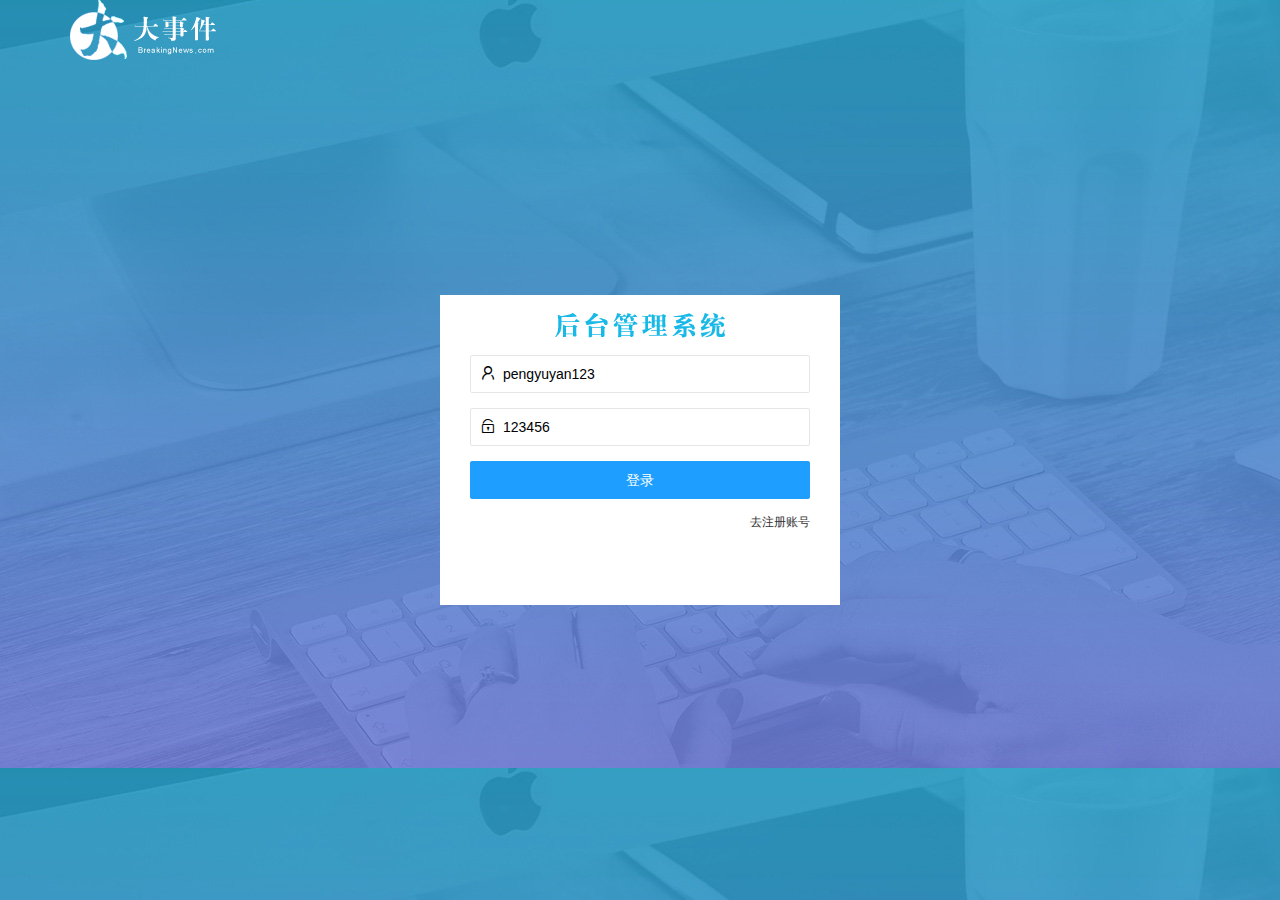
==== commit de157111: "登录和注册功能完成" ====
--- a/login.html
+++ b/login.html
@@ -22,16 +22,16 @@
         <!-- 2.登录区域 -->
         <div class="login-box">
             <!-- 登录表单 -->
-            <form class="layui-form" action="">
+            <form class="layui-form" id="form_login">
                 <!-- 2.1 用户 -->
                 <div class="layui-form-item">
                     <i class="layui-icon layui-icon-username"></i>
-                    <input type="text" name="username" required lay-verify="required" placeholder="请输入用户名" autocomplete="off" class="layui-input">
+                    <input value='pengyuyan123' type="text" name="username" required lay-verify="required" placeholder="请输入用户名" autocomplete="off" class="layui-input">
                 </div>
                 <!-- 2.2 密码 -->
                 <div class="layui-form-item">
                     <i class="layui-icon layui-icon-password"></i>
-                    <input type="text" name="password" required lay-verify="required|pwd" placeholder="请输入密码" autocomplete="off" class="layui-input">
+                    <input value="123456" type="text" name="password" required lay-verify="required|pwd" placeholder="请输入密码" autocomplete="off" class="layui-input">
                 </div>
                 <!-- 2.3 登录按钮 -->
                 <div class="layui-form-item">
@@ -79,6 +79,8 @@
     <script src="/assets/lib/layui/layui.all.js"></script>
     <!-- 引入jquery文件 -->
     <script src="/assets/lib/jquery.js"></script>
+    <!-- 引入baseAPI.js 地址文件要在juqery之后 自己的js之前 -->
+    <script src="/assets/js/baseAPI.js"></script>
     <!-- 引入自己的js文件 -->
     <script src="/assets/js/login.js"></script>
 </body>
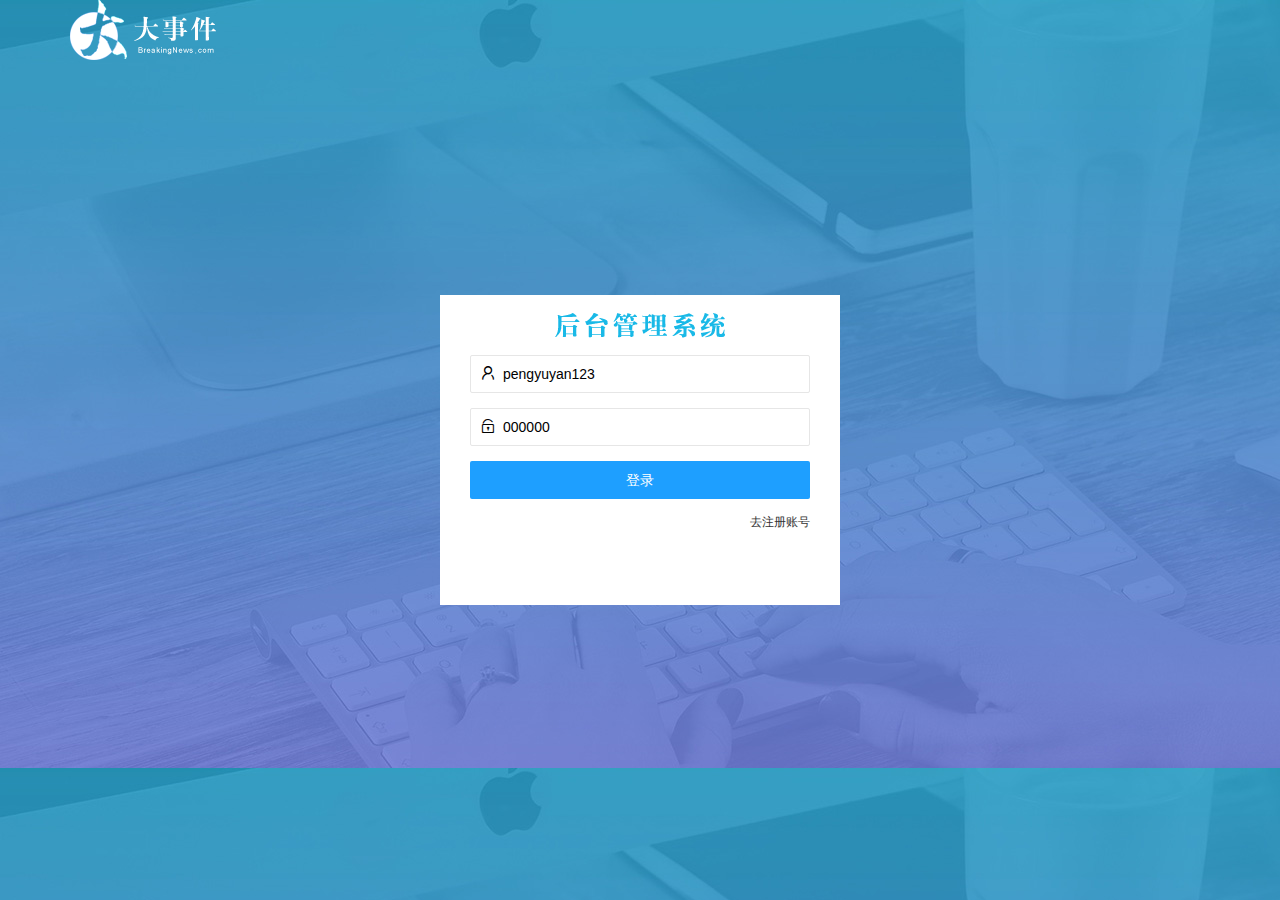
==== commit a458797c: "文章功能完成" ====
--- a/login.html
+++ b/login.html
@@ -31,7 +31,7 @@
                 <!-- 2.2 密码 -->
                 <div class="layui-form-item">
                     <i class="layui-icon layui-icon-password"></i>
-                    <input value="123456" type="text" name="password" required lay-verify="required|pwd" placeholder="请输入密码" autocomplete="off" class="layui-input">
+                    <input value="000000" type="text" name="password" required lay-verify="required|pwd" placeholder="请输入密码" autocomplete="off" class="layui-input">
                 </div>
                 <!-- 2.3 登录按钮 -->
                 <div class="layui-form-item">
